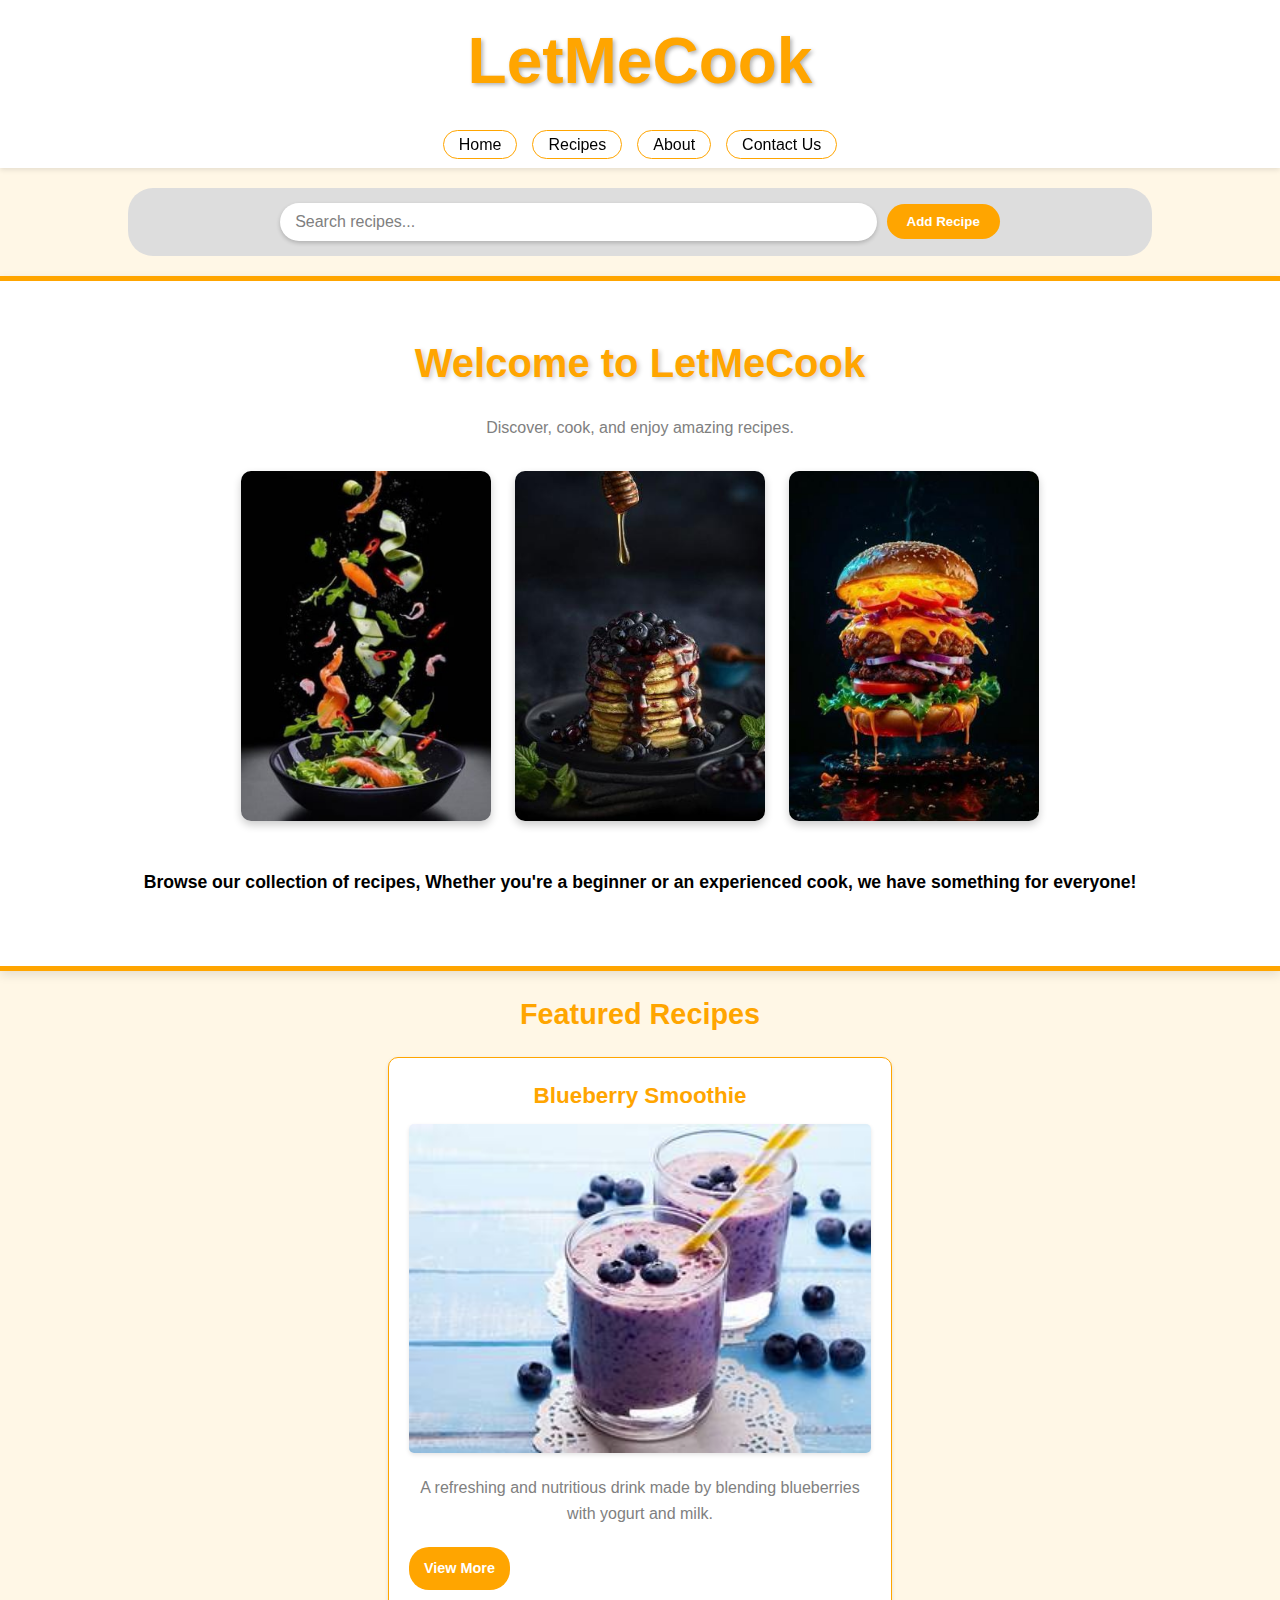
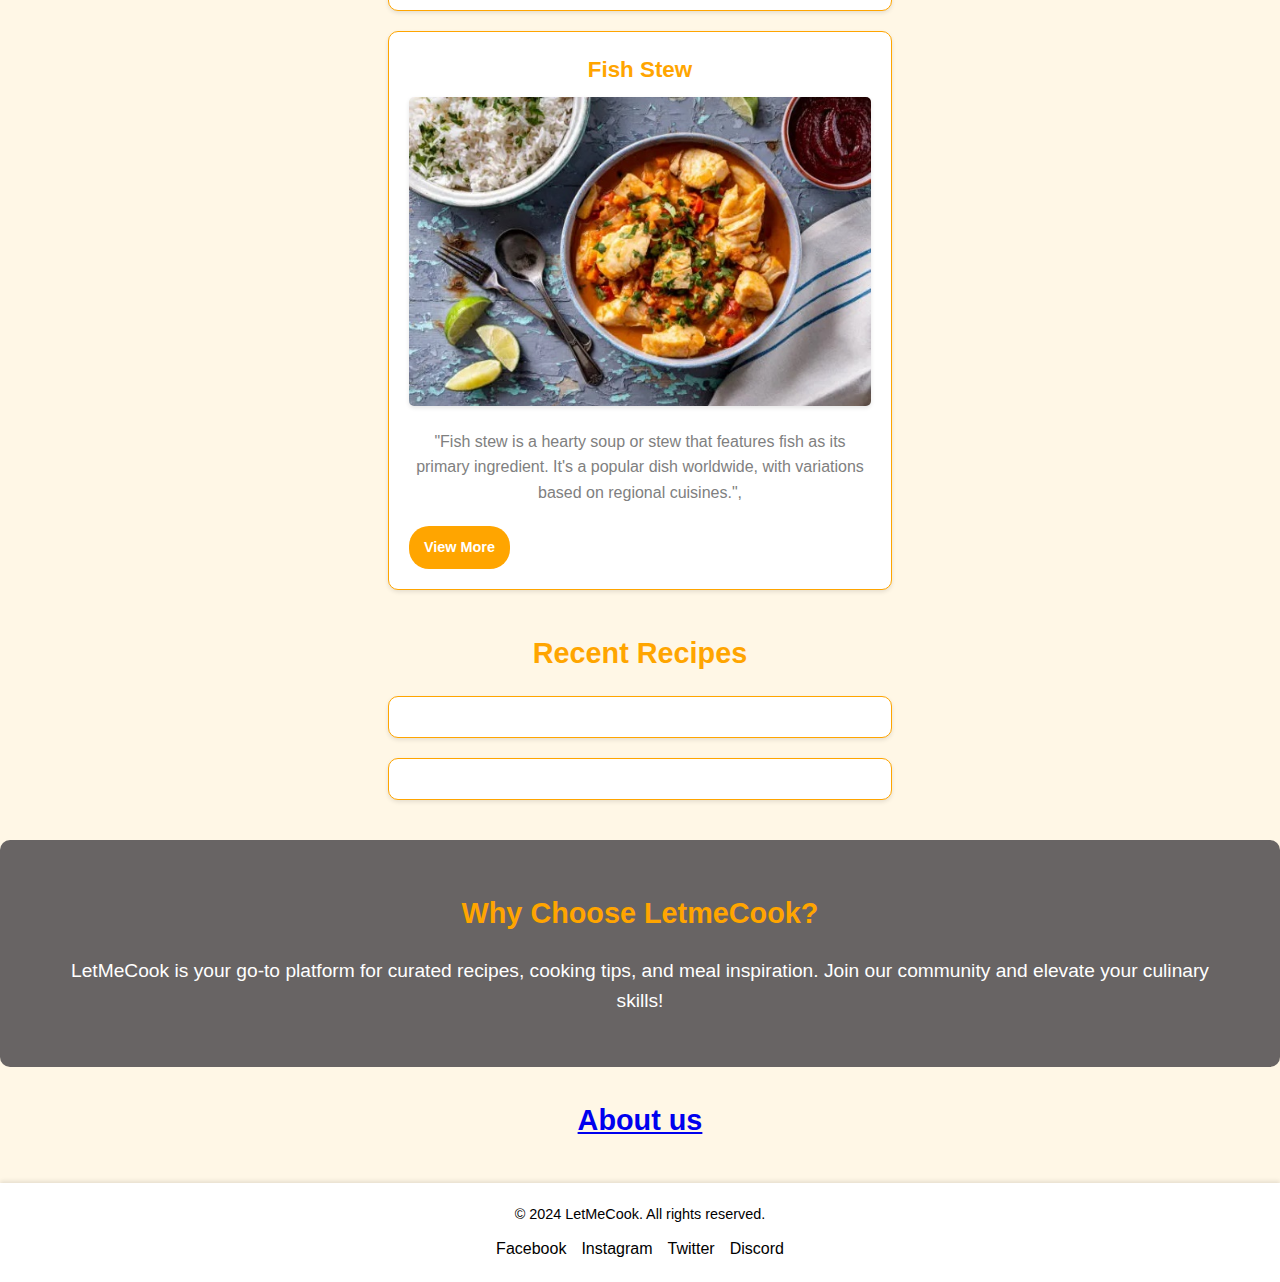
==== Recipe-Manager/index.html @ 72e7c3f1 "Initial Commit" ====
<!DOCTYPE html>
<html lang="en">

<head>
    <meta charset="UTF-8">
    <meta http-equiv="X-UA-Compatible" content="IE=edge">
    <meta name="viewport" content="width=device-width, initial-scale=1.0, maximum-scale=1.0, user-scalable=no">
    <title>LetMeCook - Collaborative Recipe Manager</title>
    <link rel="stylesheet" href="css/style.css">
</head>
<body>
    <header>
        <div class="logo">LetMeCook</div>

        <nav>
            <ul>
                <li><a href="#">Home</a></li>
                <li><a href="#">Recipes</a></li>
                <li><a href="#about-us">About</a></li>
                <li><a href="#">Contact Us</a></li>
            </ul>
        </nav>
    </header>

    <div class="search-bar">
        <input type="text" id="recipe-search" placeholder="Search recipes..." onkeyup="filterRecipes()">
        <button id="add-recipe">Add Recipe</button>
    </div>

    <div class="hero">
        <h1>Welcome to LetMeCook</h1>
        <p>Discover, cook, and enjoy amazing recipes.</p>
        <img src="images/image1.jpeg" alt="Delicious Food 1">
        <img src="images/image2.jpeg" alt="Delicious Food 2">
        <img src="images/image3.jpeg" alt="Delicious Food 3">
        <p>Browse our collection of recipes, Whether you're a beginner or an experienced cook, we have something for everyone!</p>
    </div>

    <main>
        <section id="featured-recipes">
            <h2>Featured Recipes</h2>
                <div class="recipe-card">
                    <h3>Blueberry Smoothie</h3>
                    <img src="images/blueberry_smoothie.jpg" alt="Blueberry Smoothie">
                    <p>A refreshing and nutritious drink made by blending blueberries with yogurt and milk.</p>
                    <a href="#" class="view-more-btn">View More</a>
                </div>    
                <div class="recipe-card">
                    <h3>Fish Stew</h3>
                    <img src="images/fish_stew.jpg" alt="Fish Stew">
                    <p>"Fish stew is a hearty soup or stew that features fish as its primary ingredient. It's a popular dish worldwide, with variations based on regional cuisines.",</p>
                    <a href="#" class="view-more-btn">View More</a>
                </div>             
        </section>
            
            
            
            <!-- Add more recipes -->
        </section>
        

        <section id="recent-recipes">
            <h2>Recent Recipes</h2>
            <div class="recipe-card"></div>
            <div class="recipe-card"></div>
            <!-- Add more recipe cards dynamically -->
        </section>
    </main>

    <section id="additional-info" style="padding: 50px; text-align: center; background-color: rgb(104, 100, 100); color: white;">
        <h2>Why Choose LetmeCook?</h2>
        <p>LetMeCook is your go-to platform for curated recipes, cooking tips, and meal inspiration. 
            Join our community and elevate your culinary skills!</p>
    </section>

    <section>
        <h2 id="about-us"><a href="recipeabout.html">About us</a></h2>

    </section>

    <footer>
        <p>&copy; 2024 LetMeCook. All rights reserved.</p>
        <div class="social-icons">
            <a href="https://facebook.com" target="_blank">Facebook</a>
            <a href="https://instagram.com" target="_blank">Instagram</a>
            <a href="https://twitter.com" target="_blank">Twitter</a>
            <a href="https://discord.com" target="_blank">Discord</a>
        </div>
    </footer>

    <script src="js/script.js"></script>
</body>

</html>
---- Recipe-Manager/css/style.css ----
/* General Reset */
* {
    margin: 0;
    padding: 0;
    box-sizing: border-box;
}

/* Body and Global Styles */
body {
    font-family: Arial, sans-serif;
    background-color: #fff7e6;
    color: grey;
    line-height: 1.6;
}

h2 {
    color: orange;
    margin-bottom: 20px;
    text-align: center;
    font-size: 1.8rem;
}

/* Header */
header {
    background-color: white;
    padding: 10px 0;
    text-align: center;
    position: sticky;
    top: 0;
    z-index: 1000;
    box-shadow: 0 2px 5px rgba(0, 0, 0, 0.1);
}

.logo {
    font-size: 4rem;
    font-weight: bold;
    color: orange;
    text-shadow: 2px 2px 4px rgba(0, 0, 0, 0.3);
    animation: slideIn 1s ease-in-out;
}

/* Navigation */
nav ul {
    list-style-type: none;
    display: flex;
    justify-content: center;
    gap: 15px;
    margin-top: 20px;
}

nav ul li a {
    text-decoration: none;
    color: black;
    font-size: 1rem;
    padding: 5px 15px;
    border: 1px solid orange;
    border-radius: 15px;
    transition: background-color 0.3s, color 0.3s;
}

nav ul li a:hover {
    background-color: orange;
    color: white;
}

/* Search Bar */
.search-bar {
    display: flex;
    justify-content: center;
    align-items: center;
    gap: 10px;
    margin: 20px auto;
    padding: 15px;
    background-color: #ddd;
    border-radius: 25px;
    width: 80%;
}

.search-bar input[type="text"] {
    width: 60%;
    padding: 10px 15px;
    border: none;
    border-radius: 20px;
    font-size: 1rem;
    background-color: white;
    color: black;
    box-shadow: 0 2px 4px rgba(0, 0, 0, 0.2);
}

.search-bar input[type="text"]::placeholder {
    color: grey;
}

.search-bar button {
    background-color: orange;
    color: white;
    border: none;
    padding: 10px 20px;
    border-radius: 20px;
    cursor: pointer;
    font-weight: bold;
    transition: background-color 0.3s ease;
}

.search-bar button:hover {
    background-color: white;
    color: orange;
}

.hero {
    text-align: center;
    padding: 50px 20px;
    background-color: white;
    color: grey;
    border-top: 5px solid orange;
    border-bottom: 5px solid orange;
    box-shadow: 0 4px 10px rgba(0, 0, 0, 0.1);
}

.hero h1 {
    font-size: 2.5rem;
    color: orange;
    margin-bottom: 20px;
    text-shadow: 2px 2px 5px rgba(0, 0, 0, 0.2);
}

.hero p {
    font-size: 1rem;
    margin-bottom: 20px;
    color: grey;
}

.hero img {
    width: 250px;
    height: 350px;
    object-fit: cover;
    border-radius: 10px;
    margin: 10px;
    box-shadow: 0 4px 8px rgba(0, 0, 0, 0.2);
    transition: transform 0.3s ease, box-shadow 0.3s ease;
}

.hero img:hover {
    transform: scale(1.05);
    box-shadow: 0 8px 15px rgba(0, 0, 0, 0.3);
}



.hero p:last-of-type {
    font-size: 1.1rem;
    color: black;
    font-weight: bold;
    margin-top: 30px;
}



/* Main Content */
main {
    max-width: 600px;
    margin: 20px auto;
    padding: 0 20px;
}

section {
    margin-bottom: 40px;
}

.recipe-card {
    background-color: white;
    border: 1px solid orange;
    border-radius: 10px;
    padding: 20px; /* Increased padding for better spacing */
    margin-bottom: 20px;
    box-shadow: 0 2px 4px rgba(0, 0, 0, 0.1);
    transition: transform 0.3s ease, box-shadow 0.3s ease;
    animation: fadeIn 1s ease;
    max-width: 90%; /* Ensures responsiveness on smaller screens */
    margin: 0 auto 20px; /* Centers the card */
}

.recipe-card h3 {
    font-size: 1.4rem;
    margin-bottom: 10px;
    color: orange;
    text-align: center;
}

.recipe-card p {
    font-size: 1rem;
    color: grey;
    text-align: center;
    margin-bottom: 10px;
}

.recipe-card ul, .recipe-card ol {
    margin: 10px 0 0 20px;
    color: grey;
    font-size: 0.9rem;
    list-style: square; /* Styled to match the recipe theme */
}

.recipe-card ul li, .recipe-card ol li {
    margin-bottom: 5px;
}

.recipe-card img {
    width: 100%; /* Makes the image scale within the card */
    height: auto;
    border-radius: 5px;
    margin-bottom: 15px;
    object-fit: cover; /* Ensures images look good regardless of dimensions */
    box-shadow: 0 2px 4px rgba(0, 0, 0, 0.1);
}

.recipe-card .view-more-btn {
    display: inline-block;
    background-color: orange;
    color: white;
    text-decoration: none;
    padding: 10px 15px;
    border-radius: 20px;
    margin-top: 10px;
    font-size: 0.9rem;
    font-weight: bold;
    transition: background-color 0.3s, color 0.3s, transform 0.2s;
    text-align: center;
    cursor: pointer;
}

.recipe-card .view-more-btn:hover {
    background-color: white;
    color: orange;
    border: 1px solid orange;
    transform: scale(1.05);
}

/* Adjustments for small screens */
@media (max-width: 768px) {
    .recipe-card {
        padding: 15px;
    }

    .recipe-card h3 {
        font-size: 1.2rem;
    }

    .recipe-card p {
        font-size: 0.9rem;
    }
}


/* Additional Info Section */
#additional-info {
    background-color: orange;
    color: white;
    padding: 50px;
    text-align: center;
    border-radius: 10px;
    margin: 30px auto;
    animation: slideUp 1.5s ease;
}

#additional-info p {
    font-size: 1.2rem;
}

/* Footer */
footer {
    background-color: white;
    text-align: center;
    padding: 20px;
    margin-top: 20px;
    color: black;
    font-size: 0.9rem;
    box-shadow: 0 -2px 4px rgba(0, 0, 0, 0.1);
}

footer .social-icons {
    margin-top: 10px;
    display: flex;
    justify-content: center;
    gap: 15px;
}

footer .social-icons a {
    color: black;
    font-size: 1rem;
    text-decoration: none;
    transition: color 0.3s;
}

footer .social-icons a:hover {
    color: orange;
}

/* Animations */
@keyframes fadeIn {
    from {
        opacity: 0;
        transform: translateY(20px);
    }
    to {
        opacity: 1;
        transform: translateY(0);
    }
}

@keyframes slideIn {
    from {
        transform: translateX(-100%);
    }
    to {
        transform: translateX(0);
    }
}

@keyframes slideUp {
    from {
        transform: translateY(100%);
    }
    to {
        transform: translateY(0);
    }
}
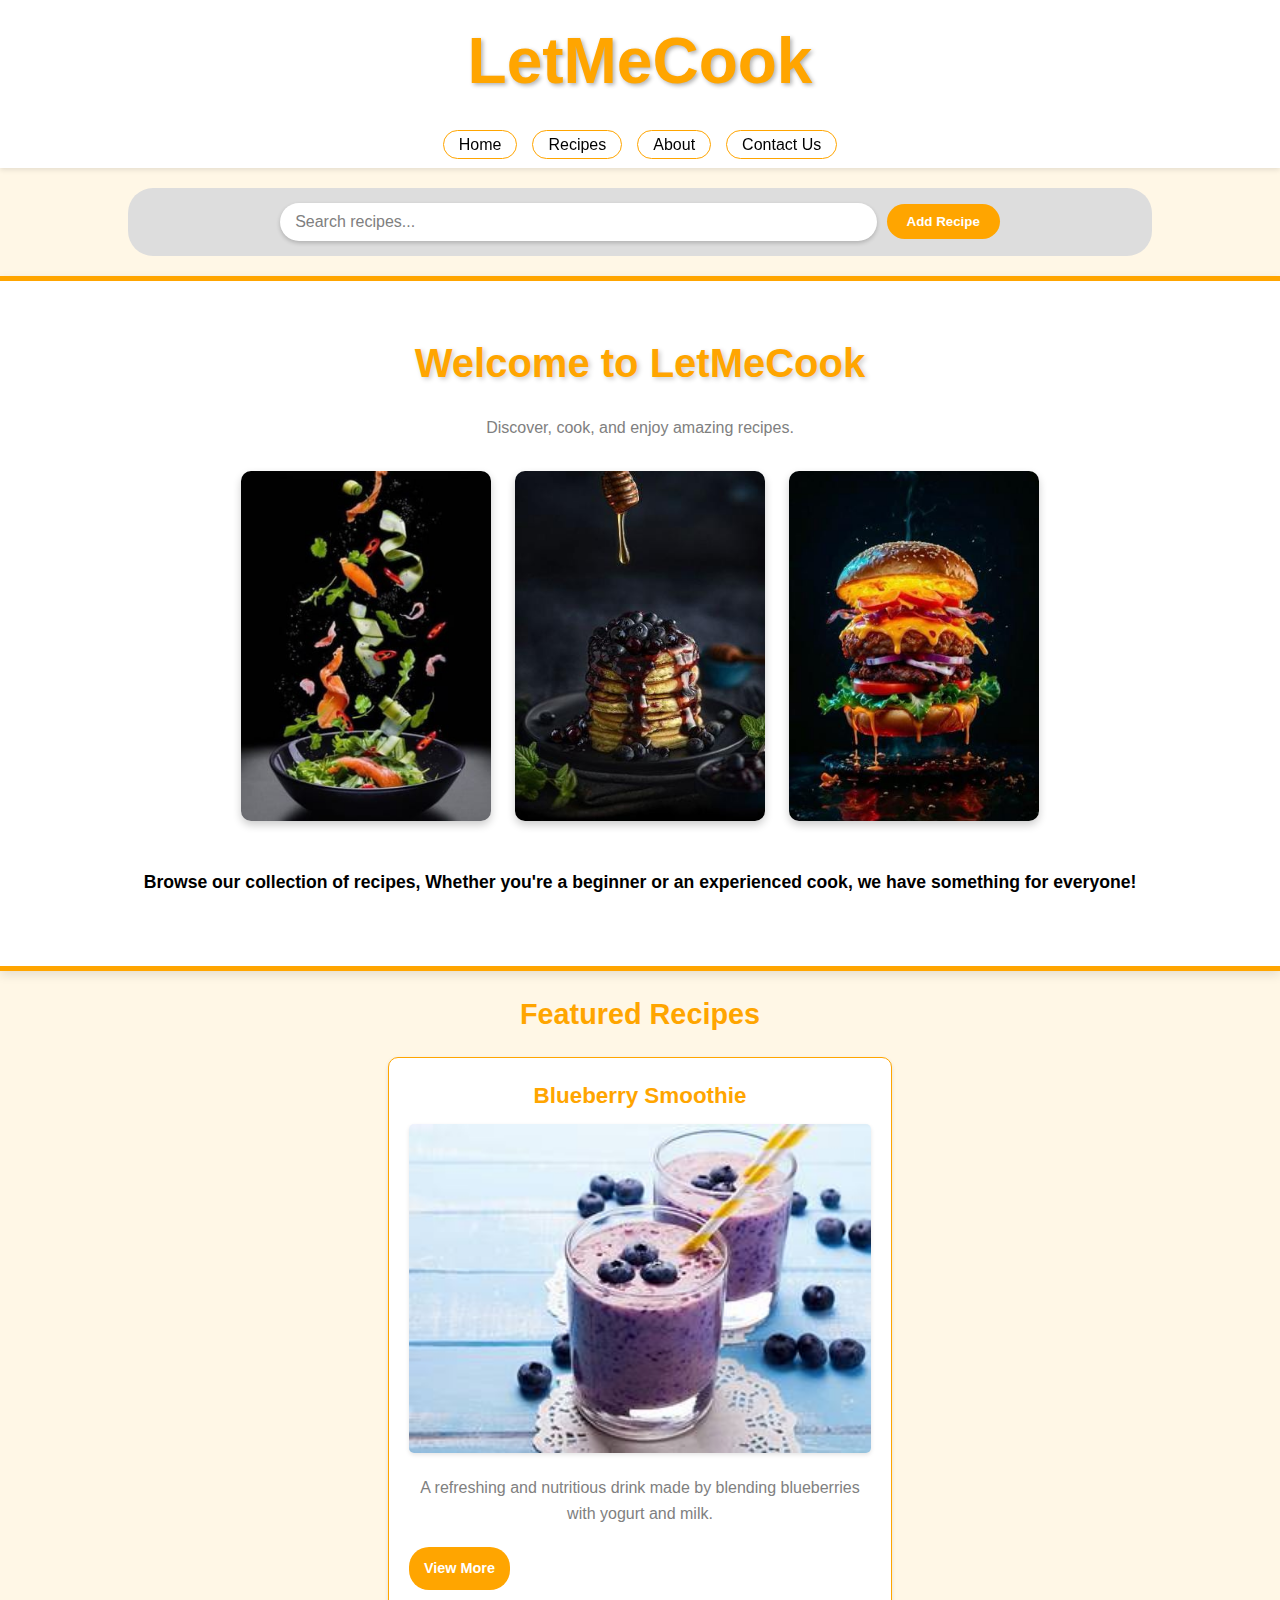
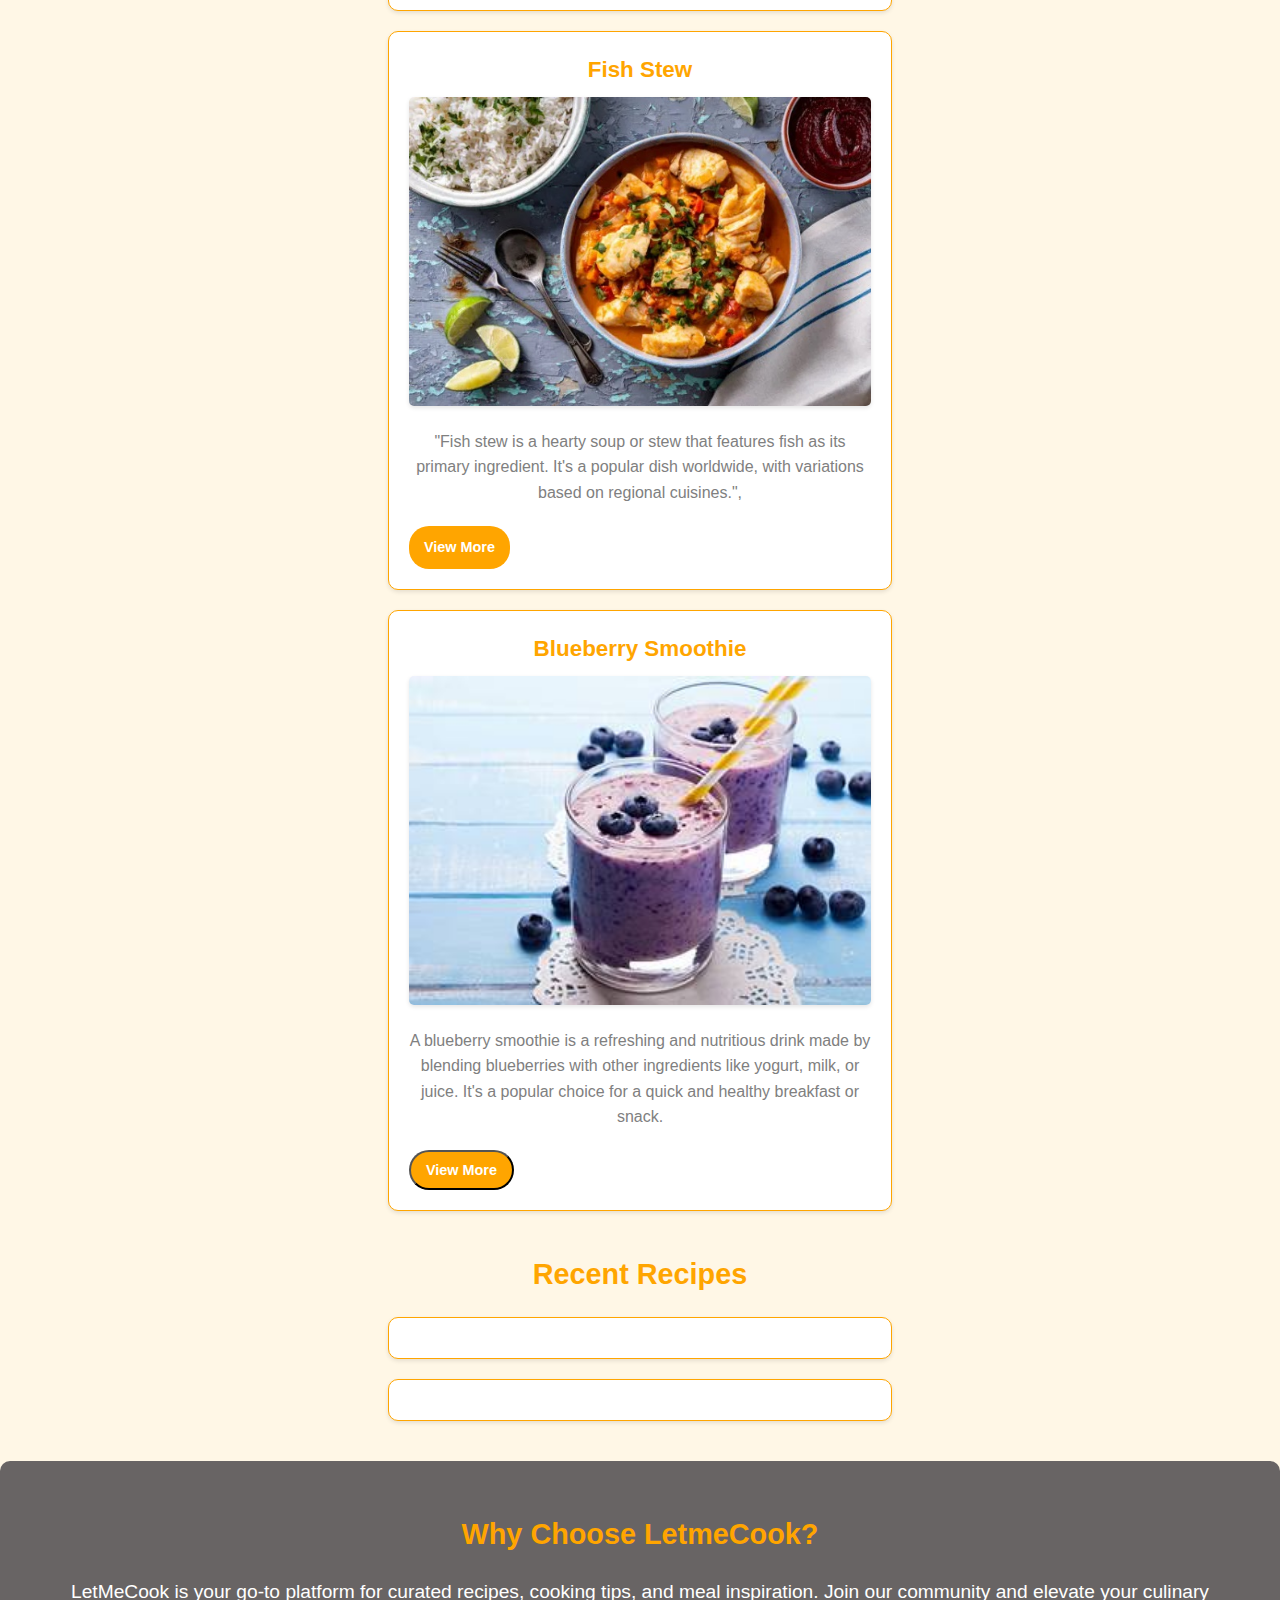
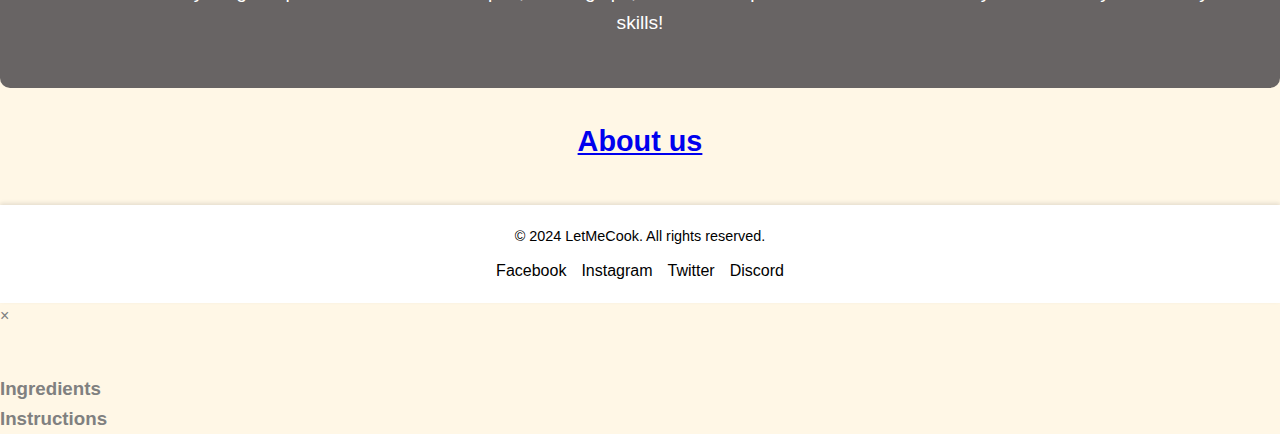
==== commit 9118ce13: "Js commit for buttin logic" ====
--- a/Recipe-Manager/index.html
+++ b/Recipe-Manager/index.html
@@ -52,12 +52,6 @@
                     <a href="#" class="view-more-btn">View More</a>
                 </div>             
         </section>
-            
-            
-            
-            <!-- Add more recipes -->
-        </section>
-        
 
         <section id="recent-recipes">
             <h2>Recent Recipes</h2>
@@ -88,6 +82,19 @@
         </div>
     </footer>
 
+    <!-- Modal Container -->
+    <div id="recipeModal" class="modal">
+        <div class="modal-content">
+            <span class="close-button">&times;</span>
+            <h2 id="modalTitle"></h2>
+            <img id="modalImage" src="" alt="">
+            <p id="modalDescription"></p>
+            <h3>Ingredients</h3>
+            <ul id="modalIngredients"></ul>
+            <h3>Instructions</h3>
+            <ol id="modalInstructions"></ol>
+        </div>
+    </div>
     <script src="js/script.js"></script>
 </body>
 
--- a/Recipe-Manager/css/style.css
+++ b/Recipe-Manager/css/style.css
@@ -267,6 +267,7 @@
     font-size: 1.2rem;
 }
 
+
 /* Footer */
 footer {
     background-color: white;
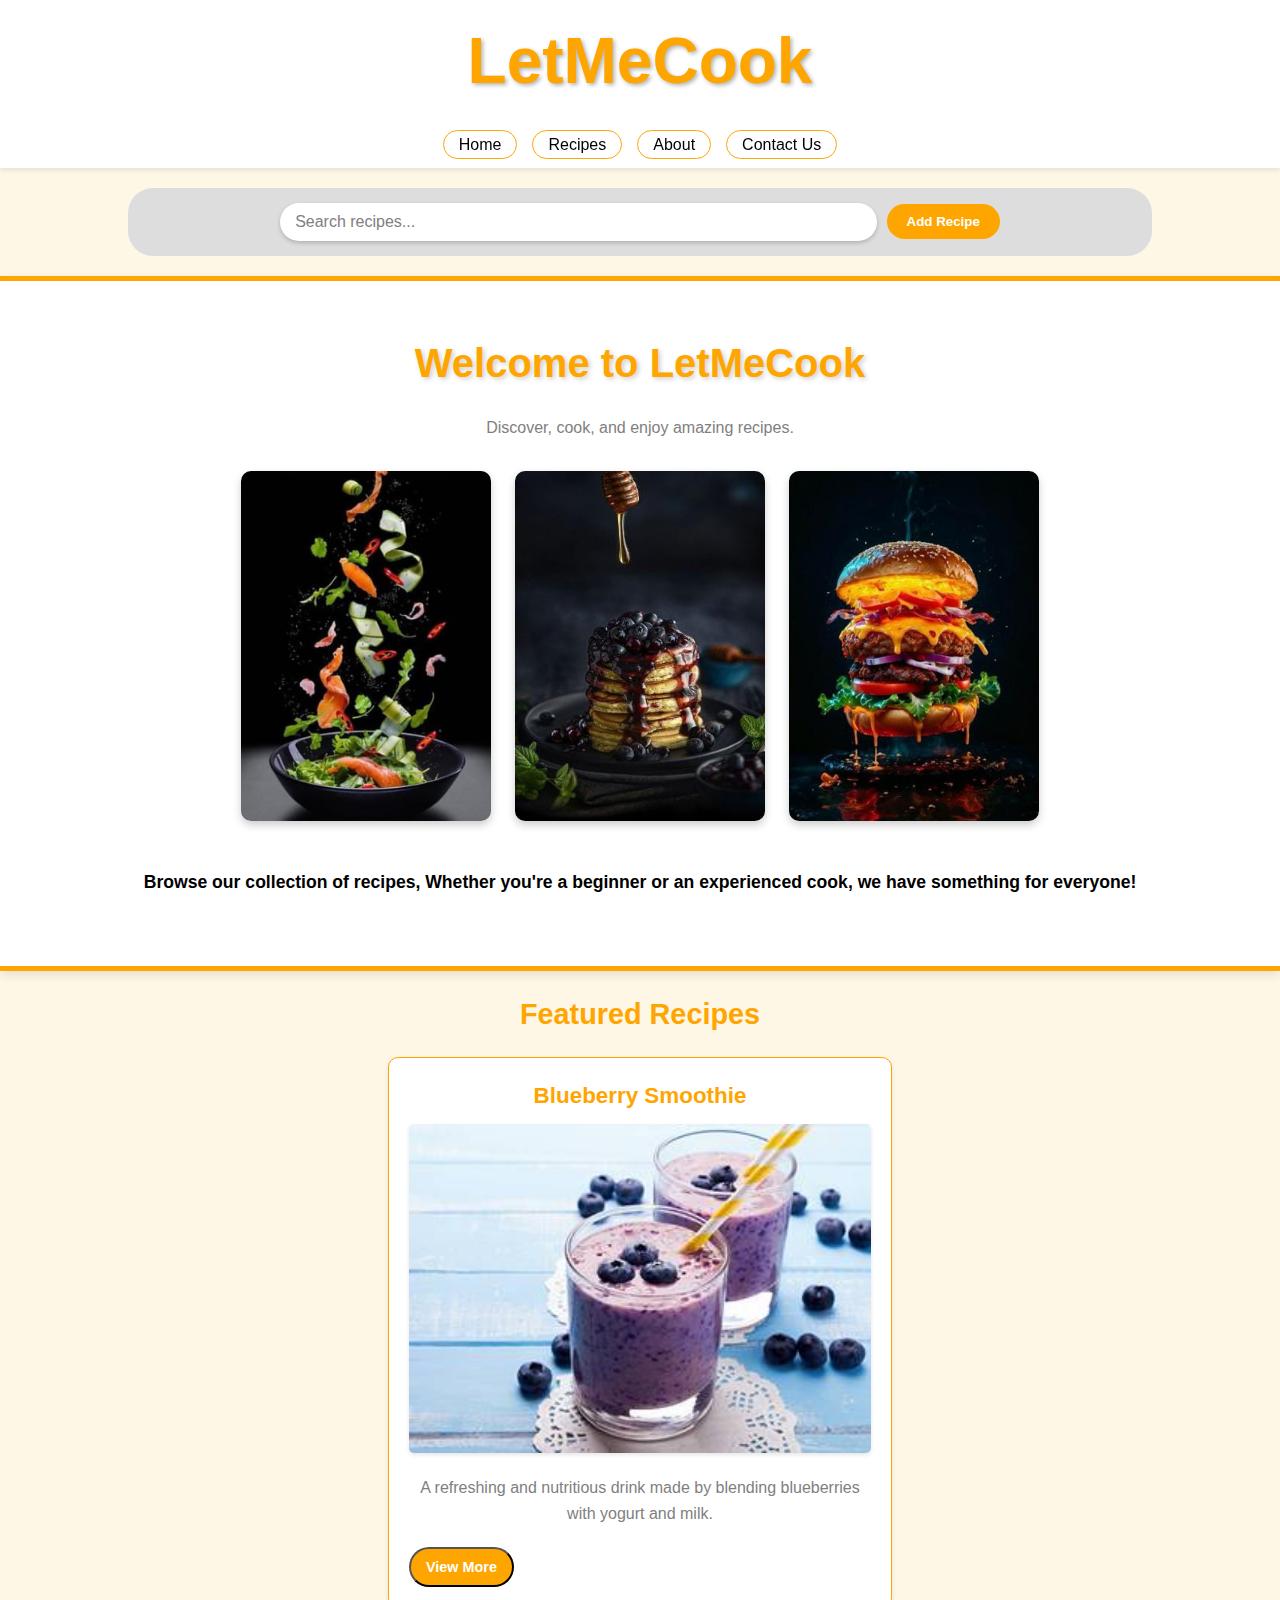
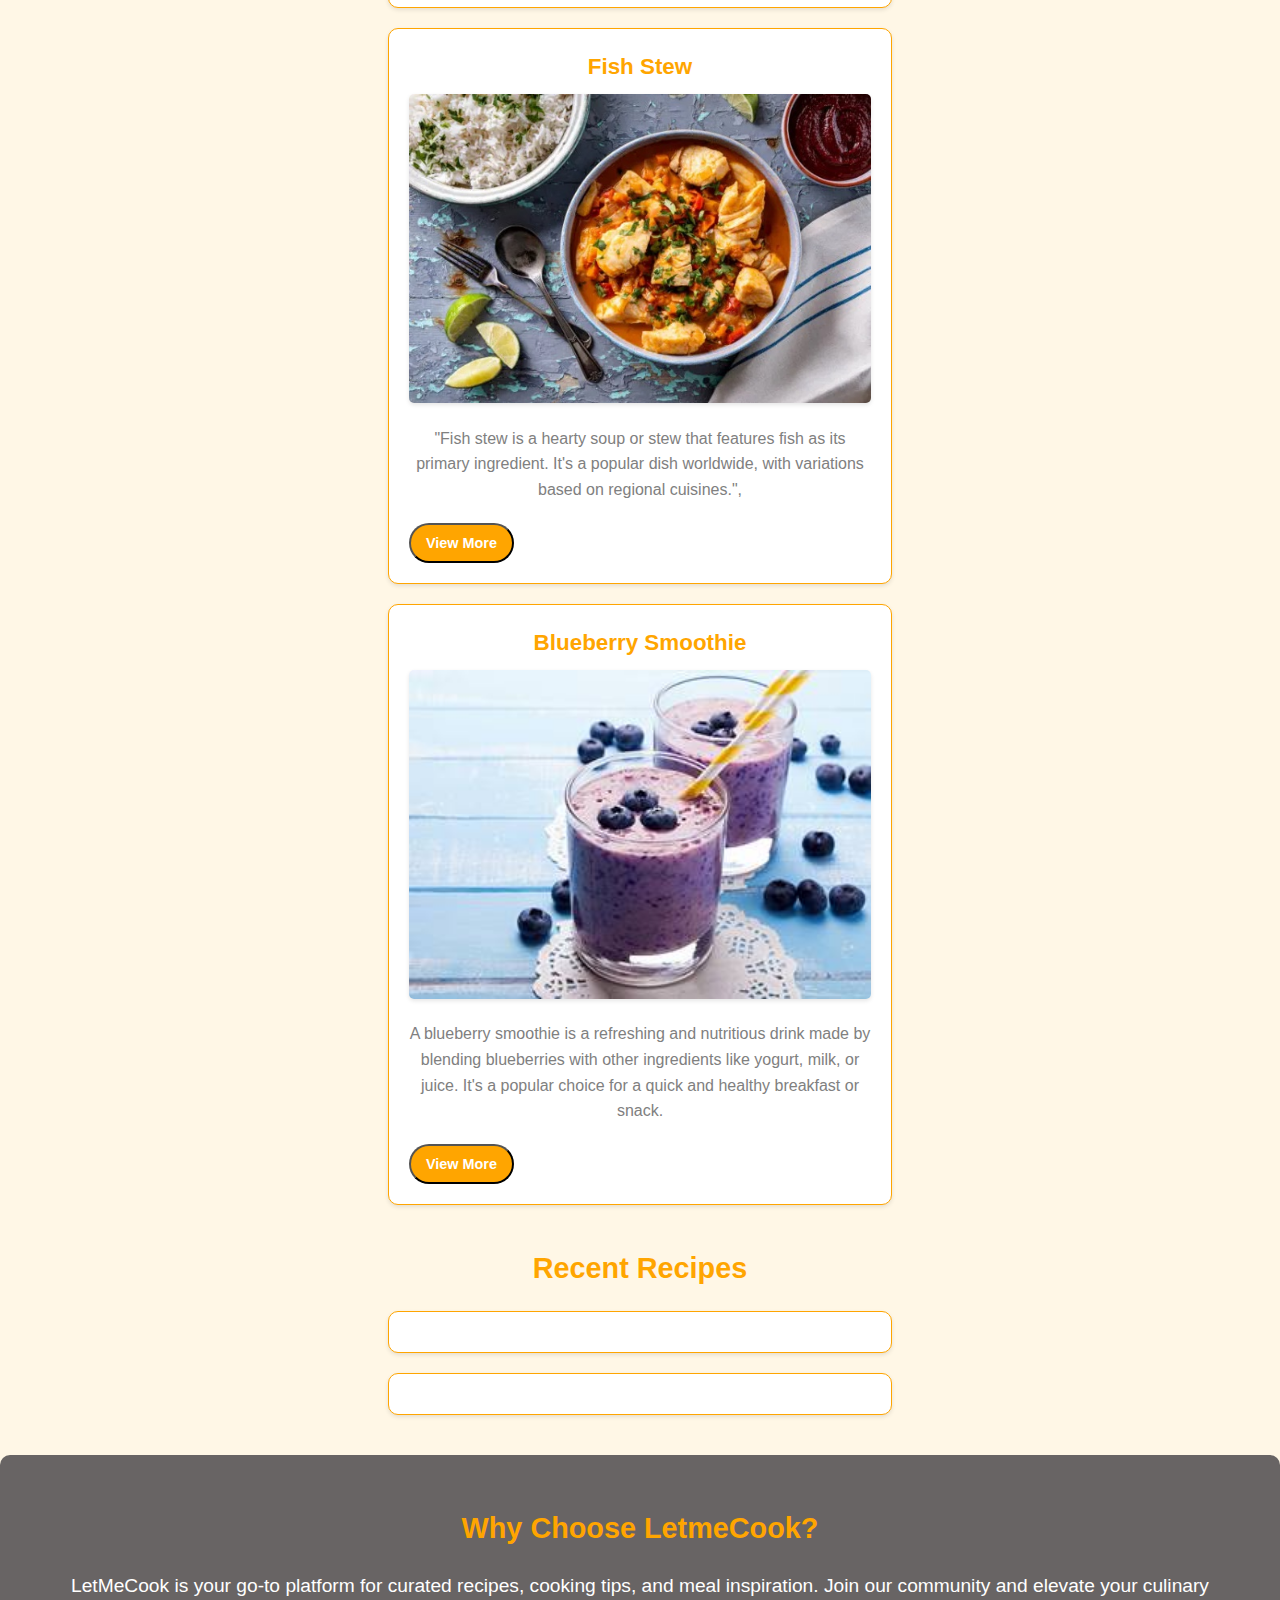
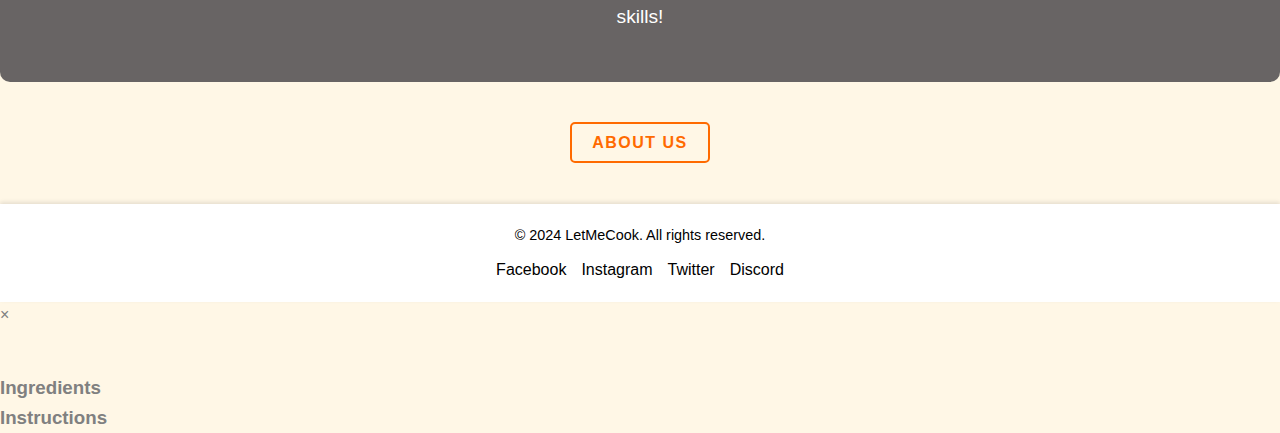
==== commit 25c382b0: "Anchor nav commit" ====
--- a/Recipe-Manager/index.html
+++ b/Recipe-Manager/index.html
@@ -17,7 +17,7 @@
                 <li><a href="#">Home</a></li>
                 <li><a href="#">Recipes</a></li>
                 <li><a href="#about-us">About</a></li>
-                <li><a href="#">Contact Us</a></li>
+                <li><a href="#contact-us">Contact Us</a></li>
             </ul>
         </nav>
     </header>
@@ -43,13 +43,13 @@
                     <h3>Blueberry Smoothie</h3>
                     <img src="images/blueberry_smoothie.jpg" alt="Blueberry Smoothie">
                     <p>A refreshing and nutritious drink made by blending blueberries with yogurt and milk.</p>
-                    <a href="#" class="view-more-btn">View More</a>
+                    <button class="view-more-btn">View More</button>
                 </div>    
                 <div class="recipe-card">
                     <h3>Fish Stew</h3>
                     <img src="images/fish_stew.jpg" alt="Fish Stew">
                     <p>"Fish stew is a hearty soup or stew that features fish as its primary ingredient. It's a popular dish worldwide, with variations based on regional cuisines.",</p>
-                    <a href="#" class="view-more-btn">View More</a>
+                    <button class="view-more-btn">View More</button>
                 </div>             
         </section>
 
@@ -74,7 +74,7 @@
 
     <footer>
         <p>&copy; 2024 LetMeCook. All rights reserved.</p>
-        <div class="social-icons">
+        <div id="contact-us"class="social-icons">
             <a href="https://facebook.com" target="_blank">Facebook</a>
             <a href="https://instagram.com" target="_blank">Instagram</a>
             <a href="https://twitter.com" target="_blank">Twitter</a>
--- a/Recipe-Manager/css/style.css
+++ b/Recipe-Manager/css/style.css
@@ -267,6 +267,35 @@
     font-size: 1.2rem;
 }
 
+/* About Us Section Styling */
+#about-us {
+    text-align: center;
+    margin: 20px 0;
+    font-size: 2rem;
+    font-weight: bold;
+    color: #FF6A00; /* Bright orange for a vibrant look */
+    text-transform: uppercase;
+    letter-spacing: 1.5px;
+}
+
+#about-us a {
+    text-decoration: none; /* Remove underline */
+    color: #FF6A00; /* Match the heading color */
+    border: 2px solid #FF6A00;
+    padding: 10px 20px;
+    border-radius: 5px;
+    font-size: 1rem;
+    transition: all 0.3s ease-in-out;
+}
+
+#about-us a:hover {
+    background-color: #FF6A00; /* Orange background */
+    color: #fff; /* White text */
+    box-shadow: 0 4px 8px rgba(0, 0, 0, 0.2);
+    transform: scale(1.05);
+}
+
+
 
 /* Footer */
 footer {
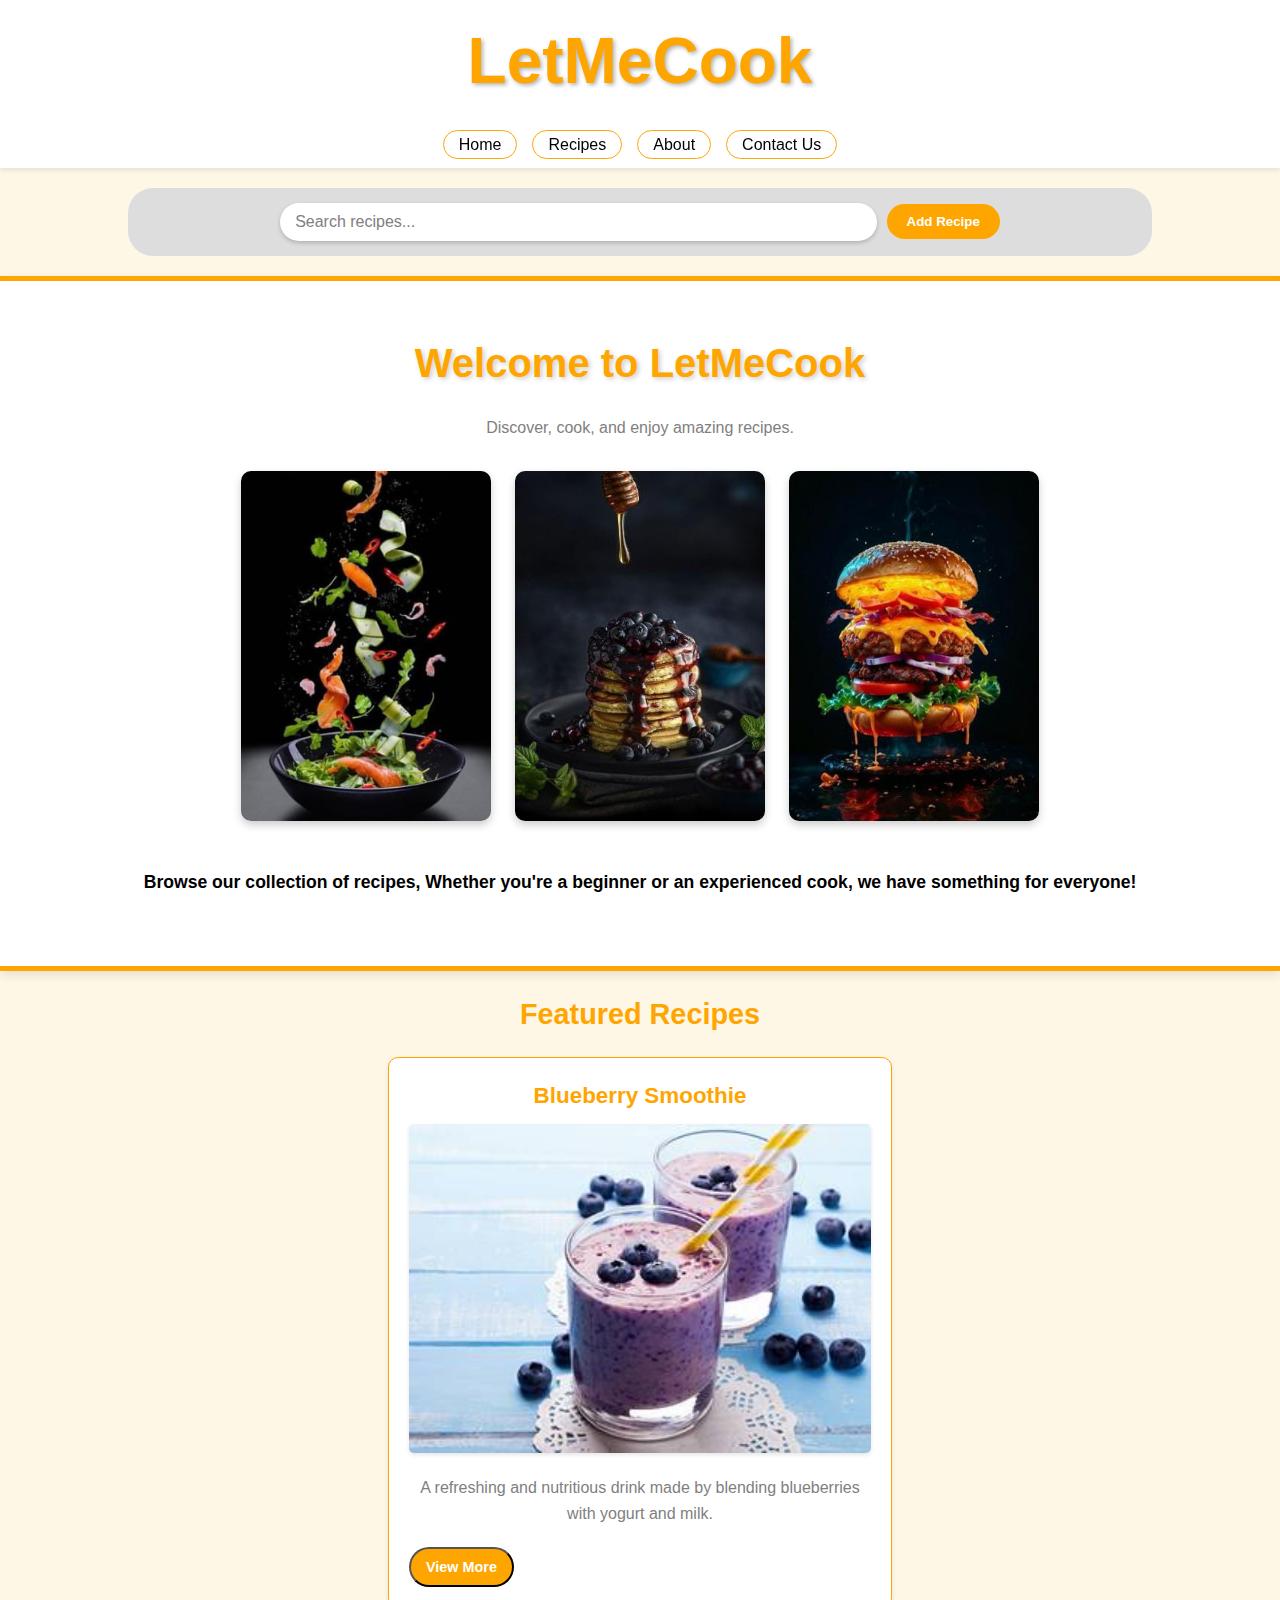
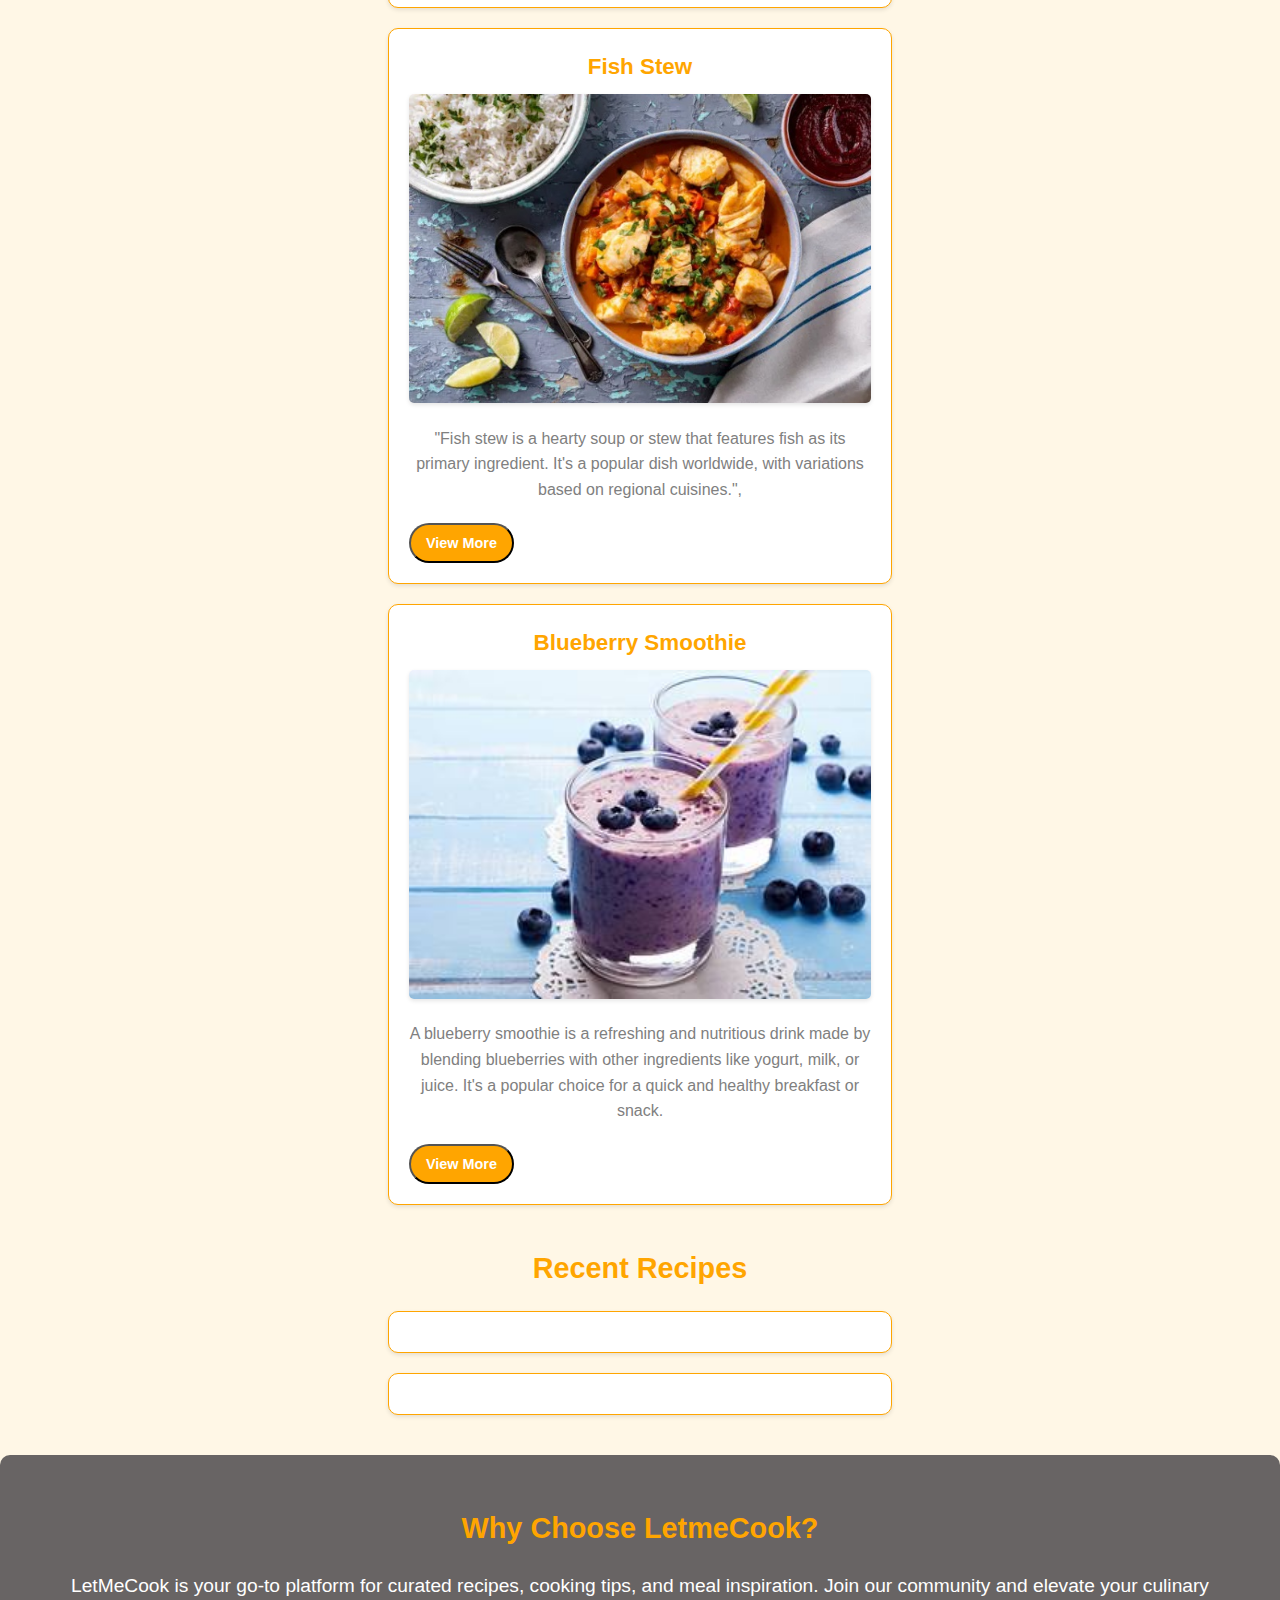
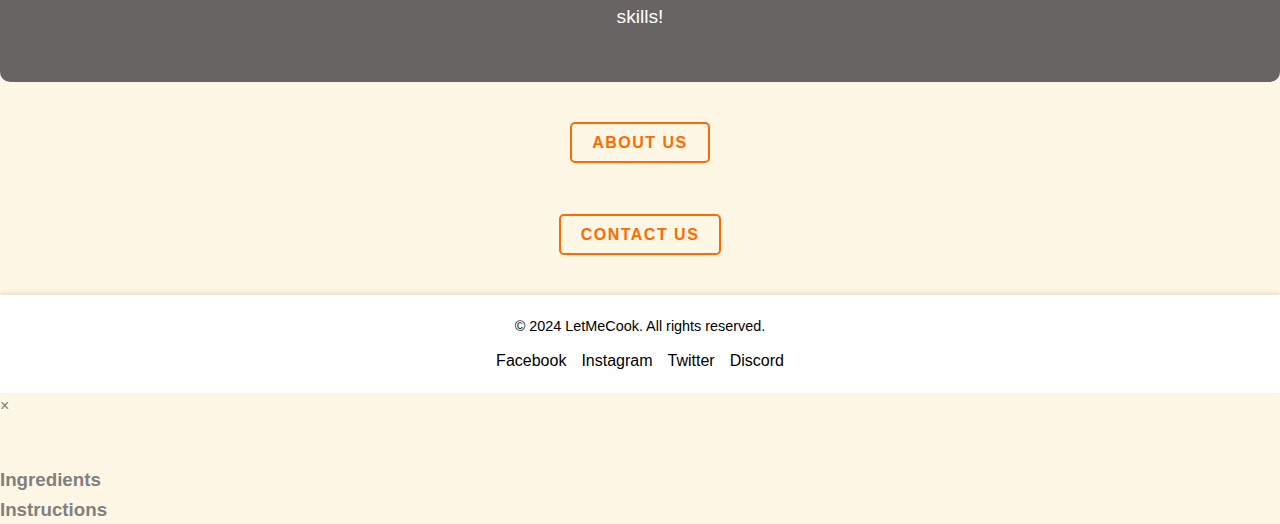
==== commit 11772ba3: "contact us page addition" ====
--- a/Recipe-Manager/index.html
+++ b/Recipe-Manager/index.html
@@ -15,9 +15,9 @@
         <nav>
             <ul>
                 <li><a href="#">Home</a></li>
-                <li><a href="#">Recipes</a></li>
+                <li><a href="#featured-recipes">Recipes</a></li>
                 <li><a href="#about-us">About</a></li>
-                <li><a href="#contact-us">Contact Us</a></li>
+                <li><a href="#">Contact Us</a></li>
             </ul>
         </nav>
     </header>
@@ -69,12 +69,13 @@
 
     <section>
         <h2 id="about-us"><a href="recipeabout.html">About us</a></h2>
-
     </section>
-
+    <section>
+        <h2 id="contact-us"><a href="contacts.html">Contact us</a></h2>
+    </section>
     <footer>
         <p>&copy; 2024 LetMeCook. All rights reserved.</p>
-        <div id="contact-us"class="social-icons">
+        <div class="social-icons">
             <a href="https://facebook.com" target="_blank">Facebook</a>
             <a href="https://instagram.com" target="_blank">Instagram</a>
             <a href="https://twitter.com" target="_blank">Twitter</a>
--- a/Recipe-Manager/css/style.css
+++ b/Recipe-Manager/css/style.css
@@ -273,7 +273,7 @@
     margin: 20px 0;
     font-size: 2rem;
     font-weight: bold;
-    color: #FF6A00; /* Bright orange for a vibrant look */
+    color: #FF6A00; 
     text-transform: uppercase;
     letter-spacing: 1.5px;
 }
@@ -295,7 +295,32 @@
     transform: scale(1.05);
 }
 
-
+#contact-us {
+    text-align: center;
+    margin: 20px 0;
+    font-size: 2rem;
+    font-weight: bold;
+    color: #FF6A00; 
+    text-transform: uppercase;
+    letter-spacing: 1.5px;
+}
+
+#contact-us a {
+    text-decoration: none; /* Remove underline */
+    color: #FF6A00; /* Match the heading color */
+    border: 2px solid #FF6A00;
+    padding: 10px 20px;
+    border-radius: 5px;
+    font-size: 1rem;
+    transition: all 0.3s ease-in-out;
+}
+
+#contact-us a:hover {
+    background-color: #FF6A00; /* Orange background */
+    color: #fff; /* White text */
+    box-shadow: 0 4px 8px rgba(0, 0, 0, 0.2);
+    transform: scale(1.05);
+}
 
 /* Footer */
 footer {
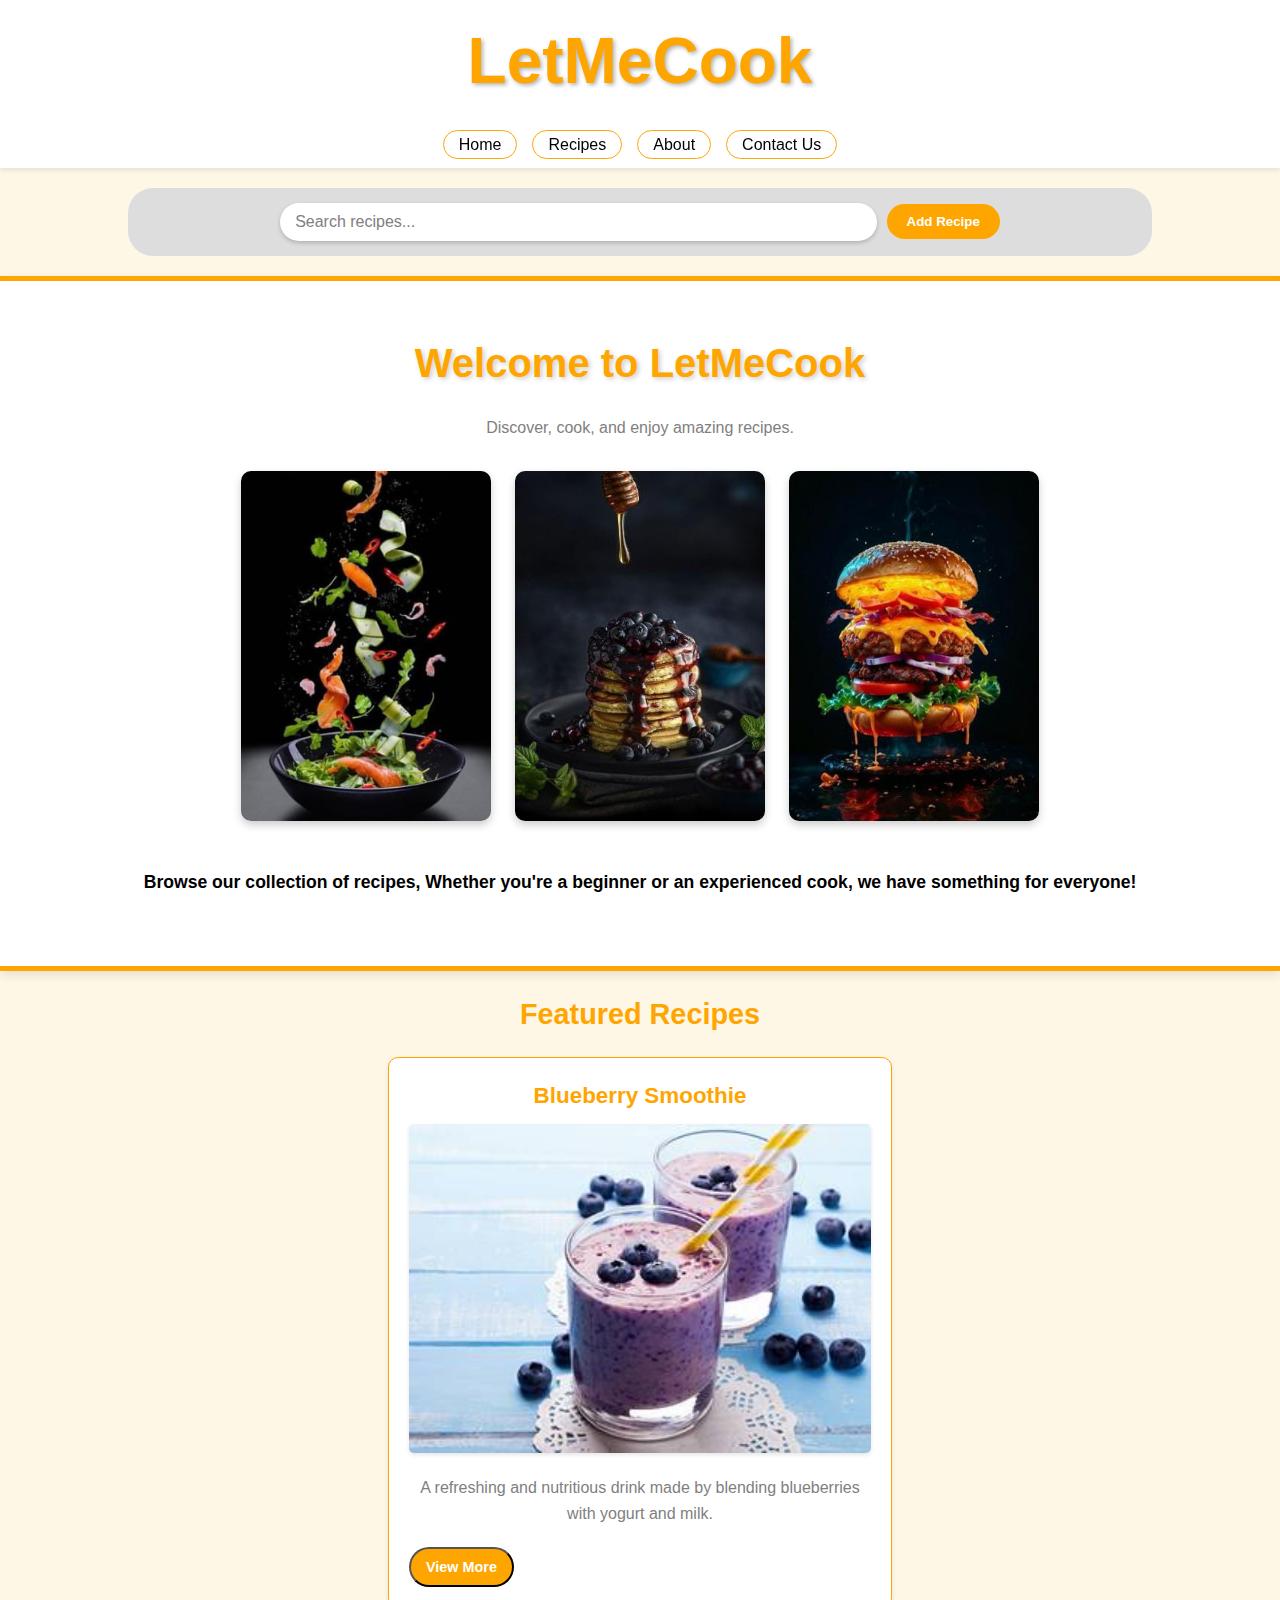
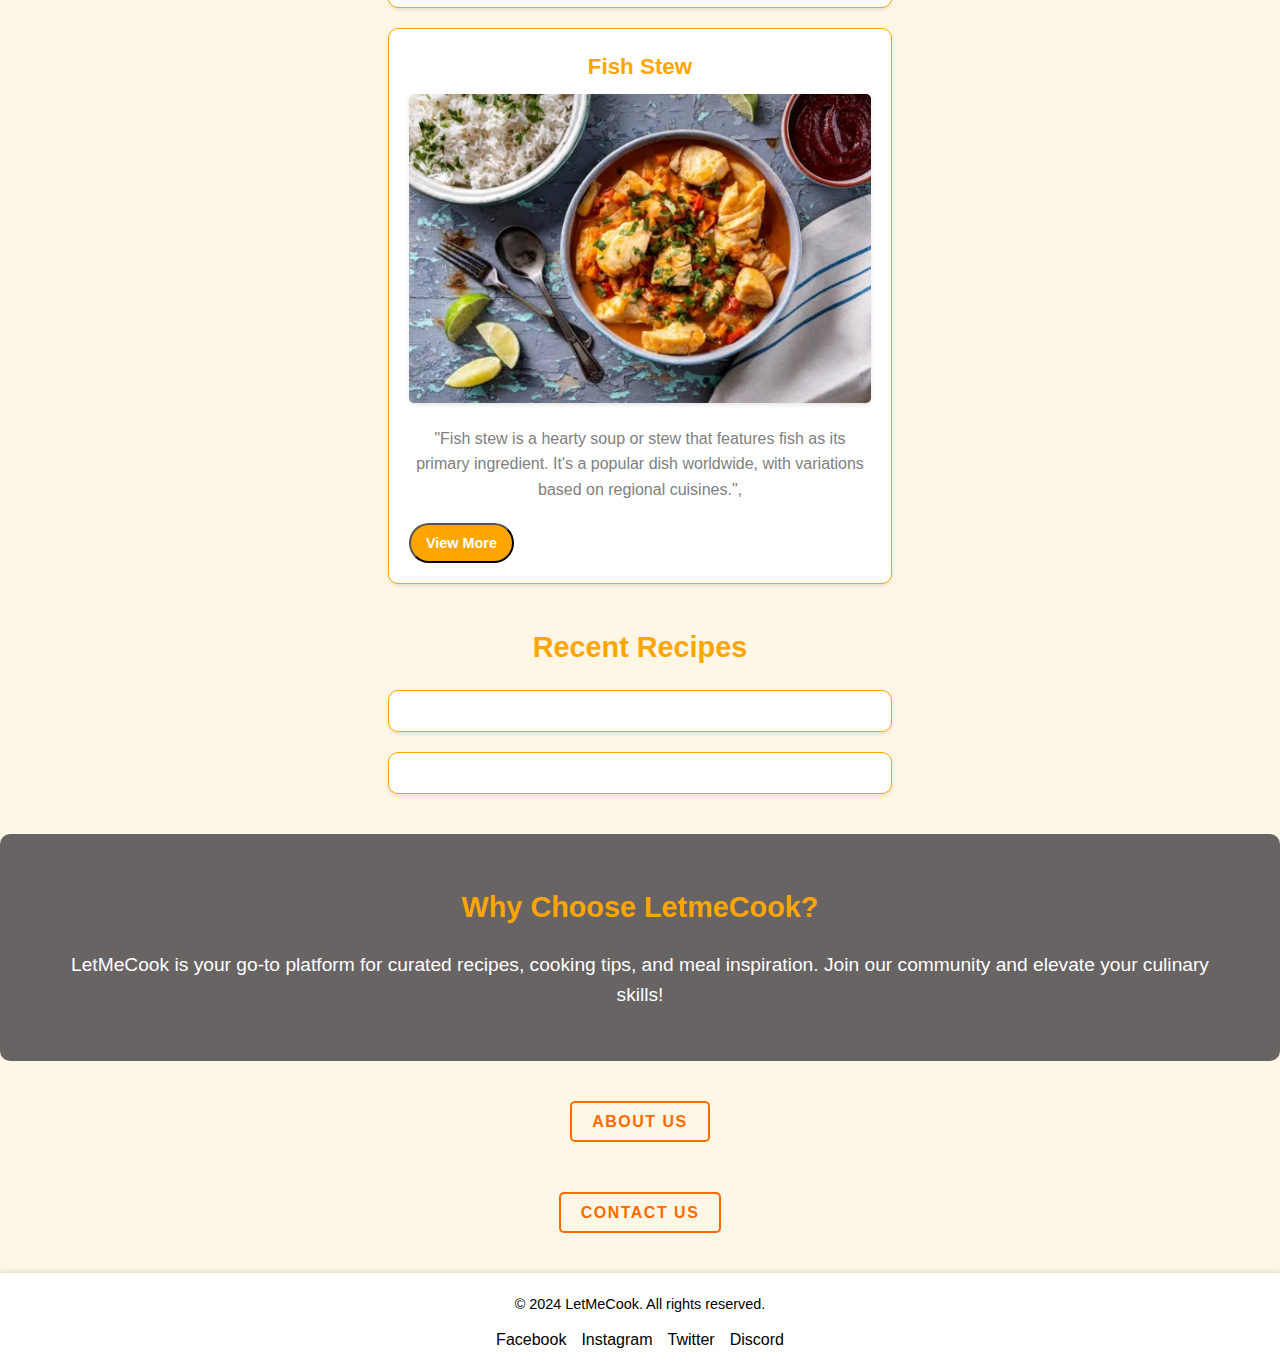
==== commit 17fc6dd6: "modal js and css changes" ====
--- a/Recipe-Manager/index.html
+++ b/Recipe-Manager/index.html
@@ -17,7 +17,7 @@
                 <li><a href="#">Home</a></li>
                 <li><a href="#featured-recipes">Recipes</a></li>
                 <li><a href="#about-us">About</a></li>
-                <li><a href="#">Contact Us</a></li>
+                <li><a href="#contact-us">Contact Us</a></li>
             </ul>
         </nav>
     </header>
@@ -43,7 +43,7 @@
                     <h3>Blueberry Smoothie</h3>
                     <img src="images/blueberry_smoothie.jpg" alt="Blueberry Smoothie">
                     <p>A refreshing and nutritious drink made by blending blueberries with yogurt and milk.</p>
-                    <button class="view-more-btn">View More</button>
+                    <button class="view-more-btn" data-id="0">View More</button>
                 </div>    
                 <div class="recipe-card">
                     <h3>Fish Stew</h3>
@@ -84,18 +84,20 @@
     </footer>
 
     <!-- Modal Container -->
-    <div id="recipeModal" class="modal">
-        <div class="modal-content">
-            <span class="close-button">&times;</span>
-            <h2 id="modalTitle"></h2>
-            <img id="modalImage" src="" alt="">
-            <p id="modalDescription"></p>
-            <h3>Ingredients</h3>
-            <ul id="modalIngredients"></ul>
-            <h3>Instructions</h3>
-            <ol id="modalInstructions"></ol>
-        </div>
+    <!-- Recipe Modal -->
+<div id="recipeModal" class="modal">
+    <div class="modal-content">
+        <span class="close-button">&times;</span>
+        <h2 id="modalTitle">Recipe Name</h2>
+        <img id="modalImage" src="" alt="Recipe Image">
+        <p id="modalDescription">Description</p>
+        <h3>Ingredients:</h3>
+        <ul id="modalIngredients"></ul>
+        <h3>Instructions:</h3>
+        <ol id="modalInstructions"></ol>
     </div>
+</div>
+
     <script src="js/script.js"></script>
 </body>
 
--- a/Recipe-Manager/css/style.css
+++ b/Recipe-Manager/css/style.css
@@ -236,6 +236,121 @@
     transform: scale(1.05);
 }
 
+/* Modal Background */
+.modal {
+    display: none; /* Hidden by default */
+    position: fixed; /* Stay in place */
+    top: 0;
+    left: 0;
+    width: 100%;
+    height: 100%;
+    background-color: rgba(0, 0, 0, 0.6); /* Semi-transparent background */
+    z-index: 1000; /* Ensure it appears above other content */
+    overflow: auto; /* Add scroll if content is taller than the screen */
+}
+
+/* Modal Content */
+.modal-content {
+    background-color: #fff;
+    margin: 5% auto; /* Center the modal */
+    padding: 20px;
+    border-radius: 10px;
+    width: 80%; /* Default width */
+    max-width: 600px; /* Limit to a max width for larger screens */
+    box-shadow: 0 4px 8px rgba(0, 0, 0, 0.2);
+    animation: fadeIn 0.5s ease-in-out; /* Smooth entry animation */
+}
+
+/* Modal Title */
+.modal-content h2 {
+    font-size: 2rem;
+    margin-bottom: 15px;
+    color: #FF6A00; /* Bright orange title */
+    text-align: center;
+}
+
+/* Modal Image */
+#modalImage {
+    display: block;
+    max-width: 100%;
+    height: auto;
+    margin: 20px auto;
+    border-radius: 10px;
+    box-shadow: 0 2px 6px rgba(0, 0, 0, 0.1);
+}
+
+/* Modal Description */
+#modalDescription {
+    font-size: 1.1rem;
+    color: #333;
+    margin: 20px 0;
+    line-height: 1.6;
+    text-align: center;
+}
+
+/* Ingredients and Instructions */
+.modal-content h3 {
+    font-size: 1.5rem;
+    margin: 20px 0 10px;
+    color: #FF6A00;
+    text-align: left;
+}
+
+#modalIngredients, #modalInstructions {
+    list-style: none; /* Remove bullet points */
+    padding: 0;
+    margin: 0;
+    text-align: left;
+    font-size: 1rem;
+    color: #333;
+}
+
+#modalIngredients li, #modalInstructions li {
+    margin-bottom: 8px;
+    padding-left: 20px;
+    position: relative;
+}
+
+/* Bullet-style markers for lists */
+#modalIngredients li::before, #modalInstructions li::before {
+    content: "•"; /* Use a bullet point */
+    color: #FF6A00;
+    position: absolute;
+    left: 0;
+    font-size: 1.2rem;
+}
+
+/* Close Button */
+.close-button {
+    position: absolute;
+    top: 10px;
+    right: 20px;
+    font-size: 1.5rem;
+    color: #FF6A00;
+    cursor: pointer;
+    background: none;
+    border: none;
+    outline: none;
+    transition: color 0.3s ease;
+}
+
+.close-button:hover {
+    color: #e55a00; /* Darker orange on hover */
+}
+
+/* Animation for modal entry */
+@keyframes fadeIn {
+    from {
+        opacity: 0;
+        transform: scale(0.9);
+    }
+    to {
+        opacity: 1;
+        transform: scale(1);
+    }
+}
+
+
 /* Adjustments for small screens */
 @media (max-width: 768px) {
     .recipe-card {
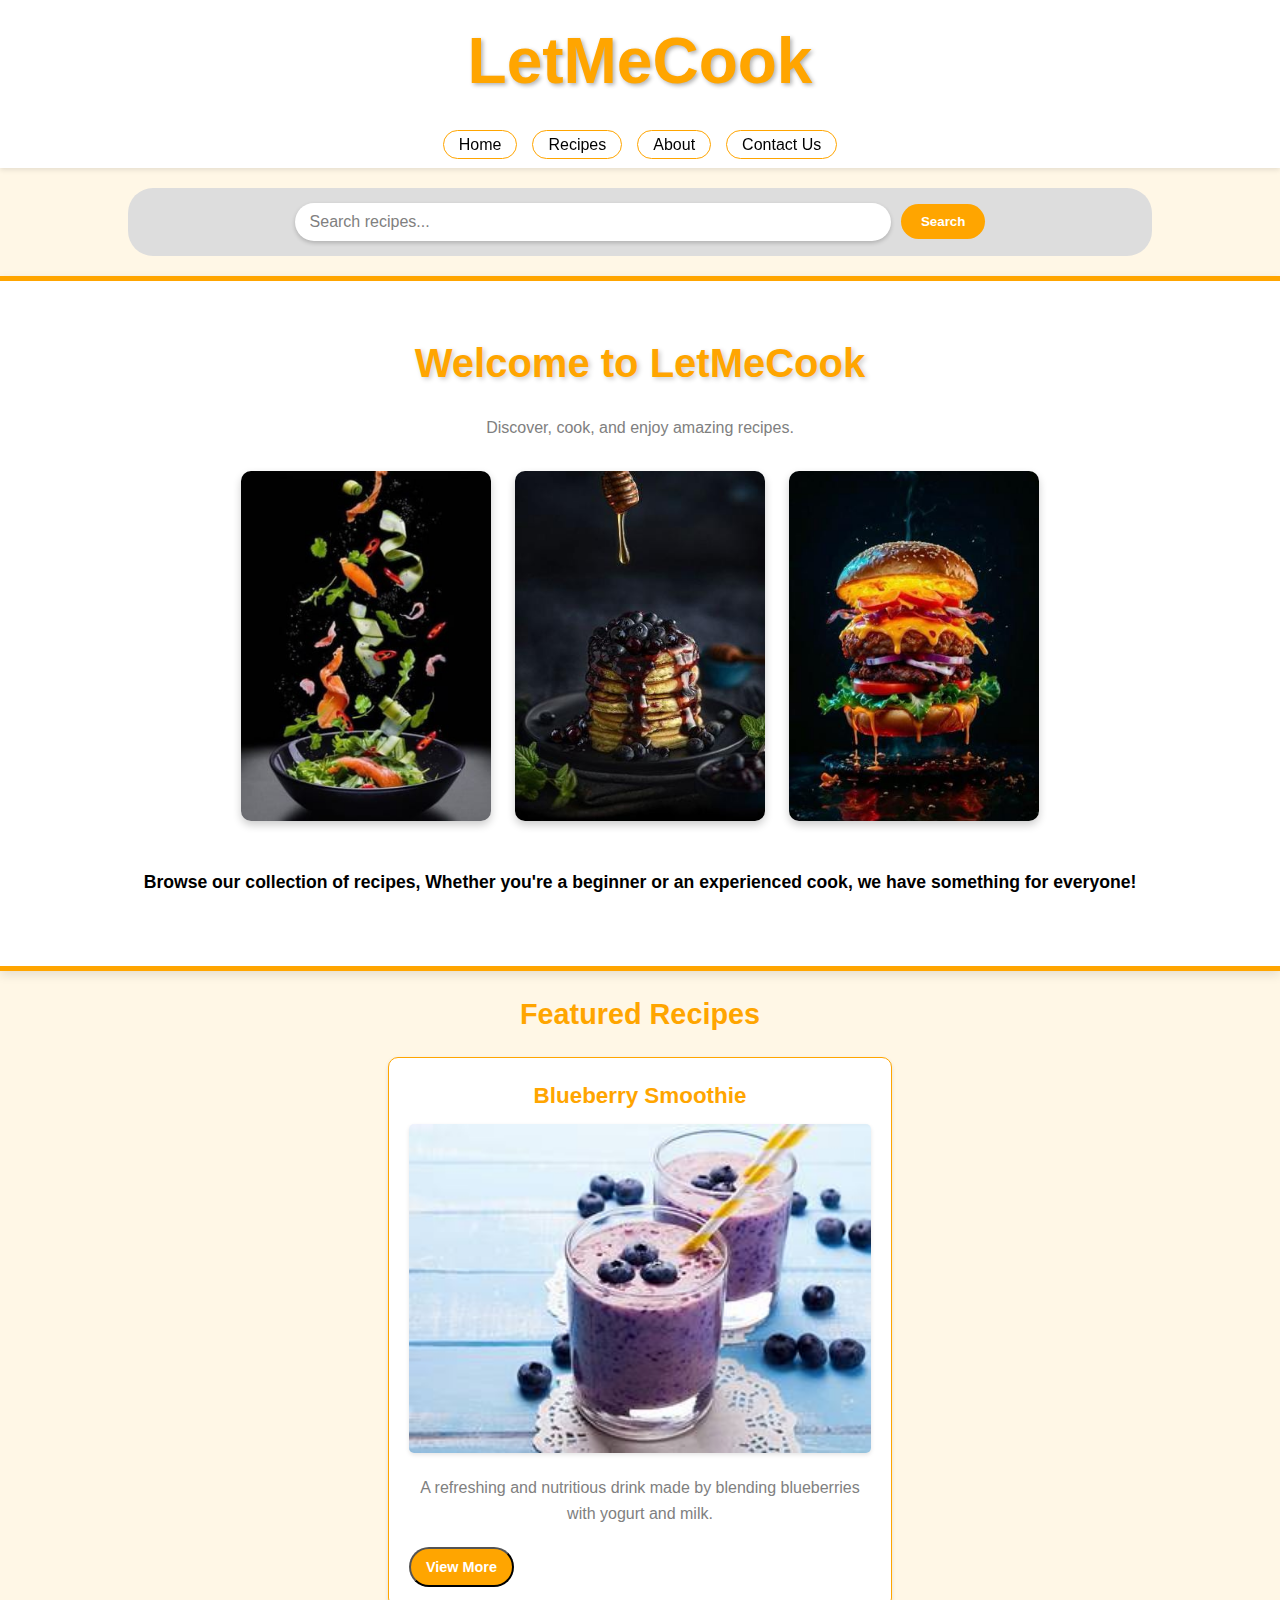
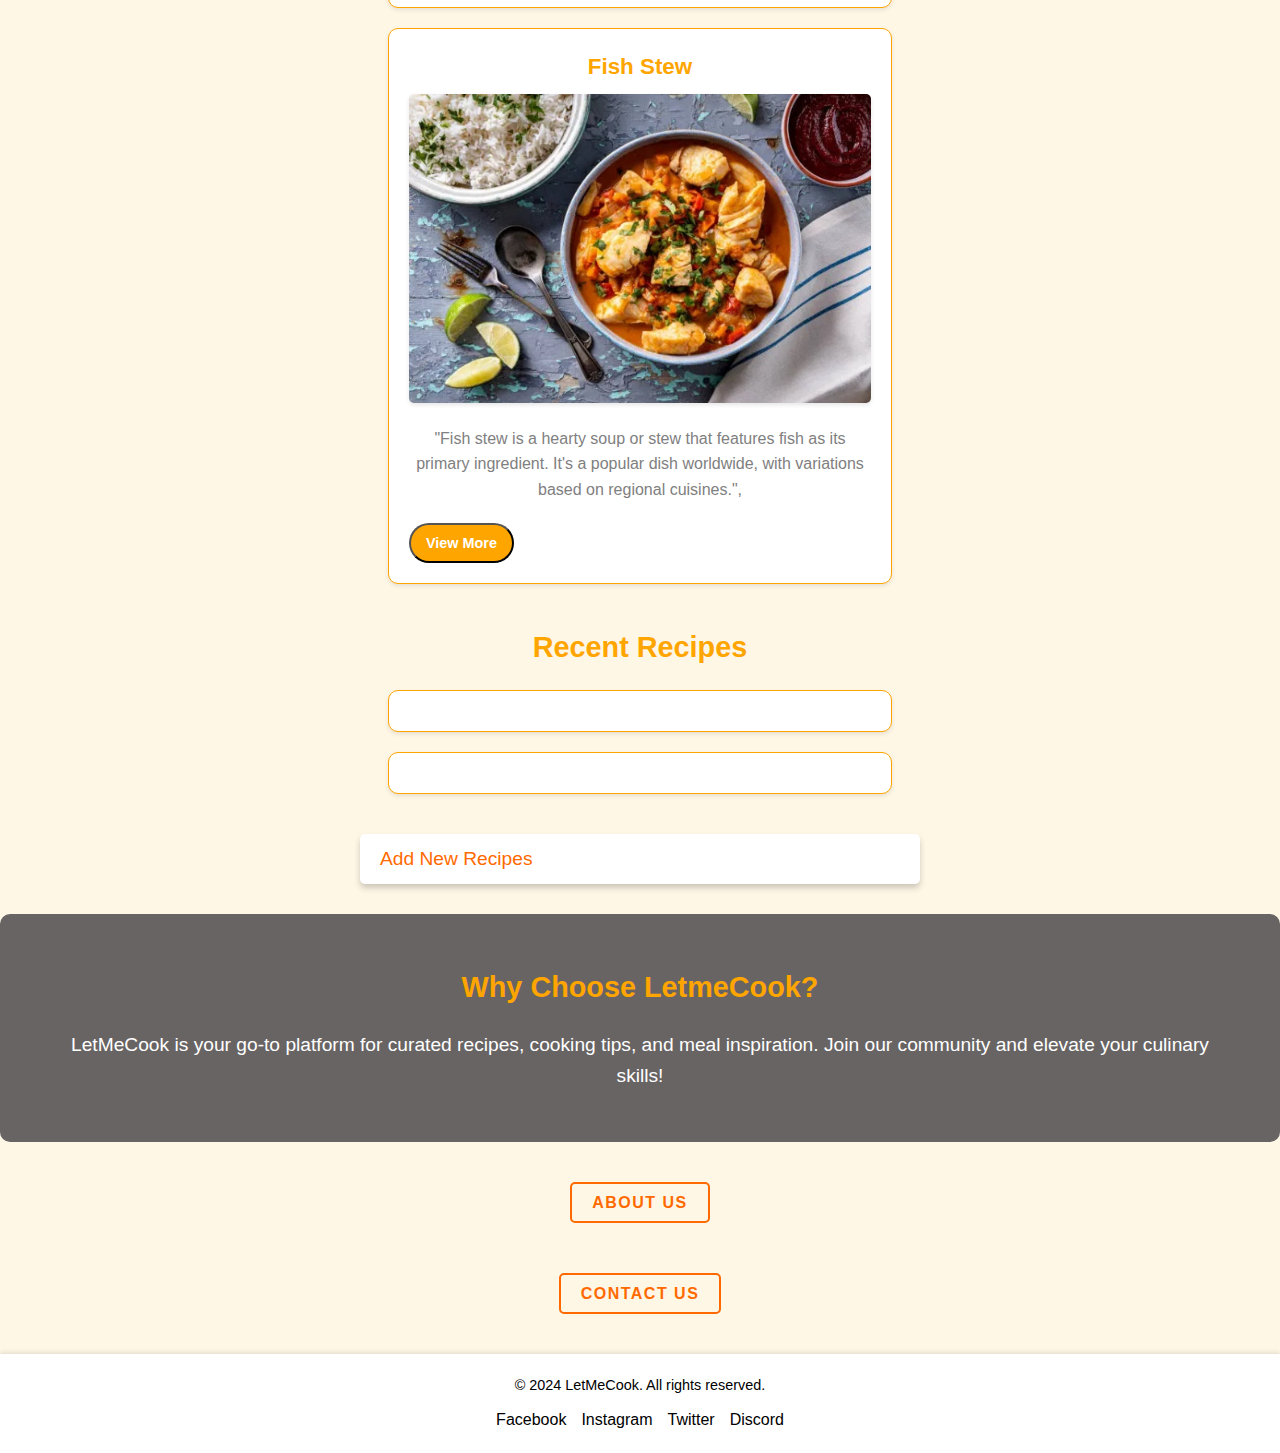
==== commit 2fa0c824: "Form addition" ====
--- a/Recipe-Manager/index.html
+++ b/Recipe-Manager/index.html
@@ -24,7 +24,7 @@
 
     <div class="search-bar">
         <input type="text" id="recipe-search" placeholder="Search recipes..." onkeyup="filterRecipes()">
-        <button id="add-recipe">Add Recipe</button>
+        <button id="add-recipe">Search</button>
     </div>
 
     <div class="hero">
@@ -43,7 +43,7 @@
                     <h3>Blueberry Smoothie</h3>
                     <img src="images/blueberry_smoothie.jpg" alt="Blueberry Smoothie">
                     <p>A refreshing and nutritious drink made by blending blueberries with yogurt and milk.</p>
-                    <button class="view-more-btn" data-id="0">View More</button>
+                    <button class="view-more-btn">View More</button>
                 </div>    
                 <div class="recipe-card">
                     <h3>Fish Stew</h3>
@@ -59,6 +59,8 @@
             <div class="recipe-card"></div>
             <!-- Add more recipe cards dynamically -->
         </section>
+
+        <a href="add-recipe.html" class="add-new-recipes-btn">Add New Recipes</a>
     </main>
 
     <section id="additional-info" style="padding: 50px; text-align: center; background-color: rgb(104, 100, 100); color: white;">
--- a/Recipe-Manager/css/style.css
+++ b/Recipe-Manager/css/style.css
@@ -234,6 +234,32 @@
     color: orange;
     border: 1px solid orange;
     transform: scale(1.05);
+}
+
+.add-new-recipes-btn {
+    display: block;
+    margin: 20px auto;
+    padding: 10px 20px;
+    font-size: 1.2rem;
+    color: #FF6A00; /* White text */
+    background-color: white; /* Bright orange background */
+    text-decoration: none; /* Remove underline */
+    border-radius: 5px; /* Rounded corners */
+    box-shadow: 0 4px 6px rgba(0, 0, 0, 0.2); /* Subtle shadow for depth */
+    transition: all 0.3s ease-in-out; /* Smooth hover effect */
+}
+
+.add-new-recipes-btn:hover {
+    color: white;
+    background-color: #FF4500; /* Slightly darker orange on hover */
+    box-shadow: 0 6px 10px rgba(0, 0, 0, 0.3); /* Enhanced shadow on hover */
+    transform: scale(1.05); /* Slight enlargement */
+}
+
+.add-new-recipes-btn:active {
+    background-color: #FF2400; /* Even darker orange when clicked */
+    box-shadow: 0 2px 4px rgba(0, 0, 0, 0.2); /* Reduced shadow */
+    transform: scale(0.95); /* Button slightly shrinks */
 }
 
 /* Modal Background */
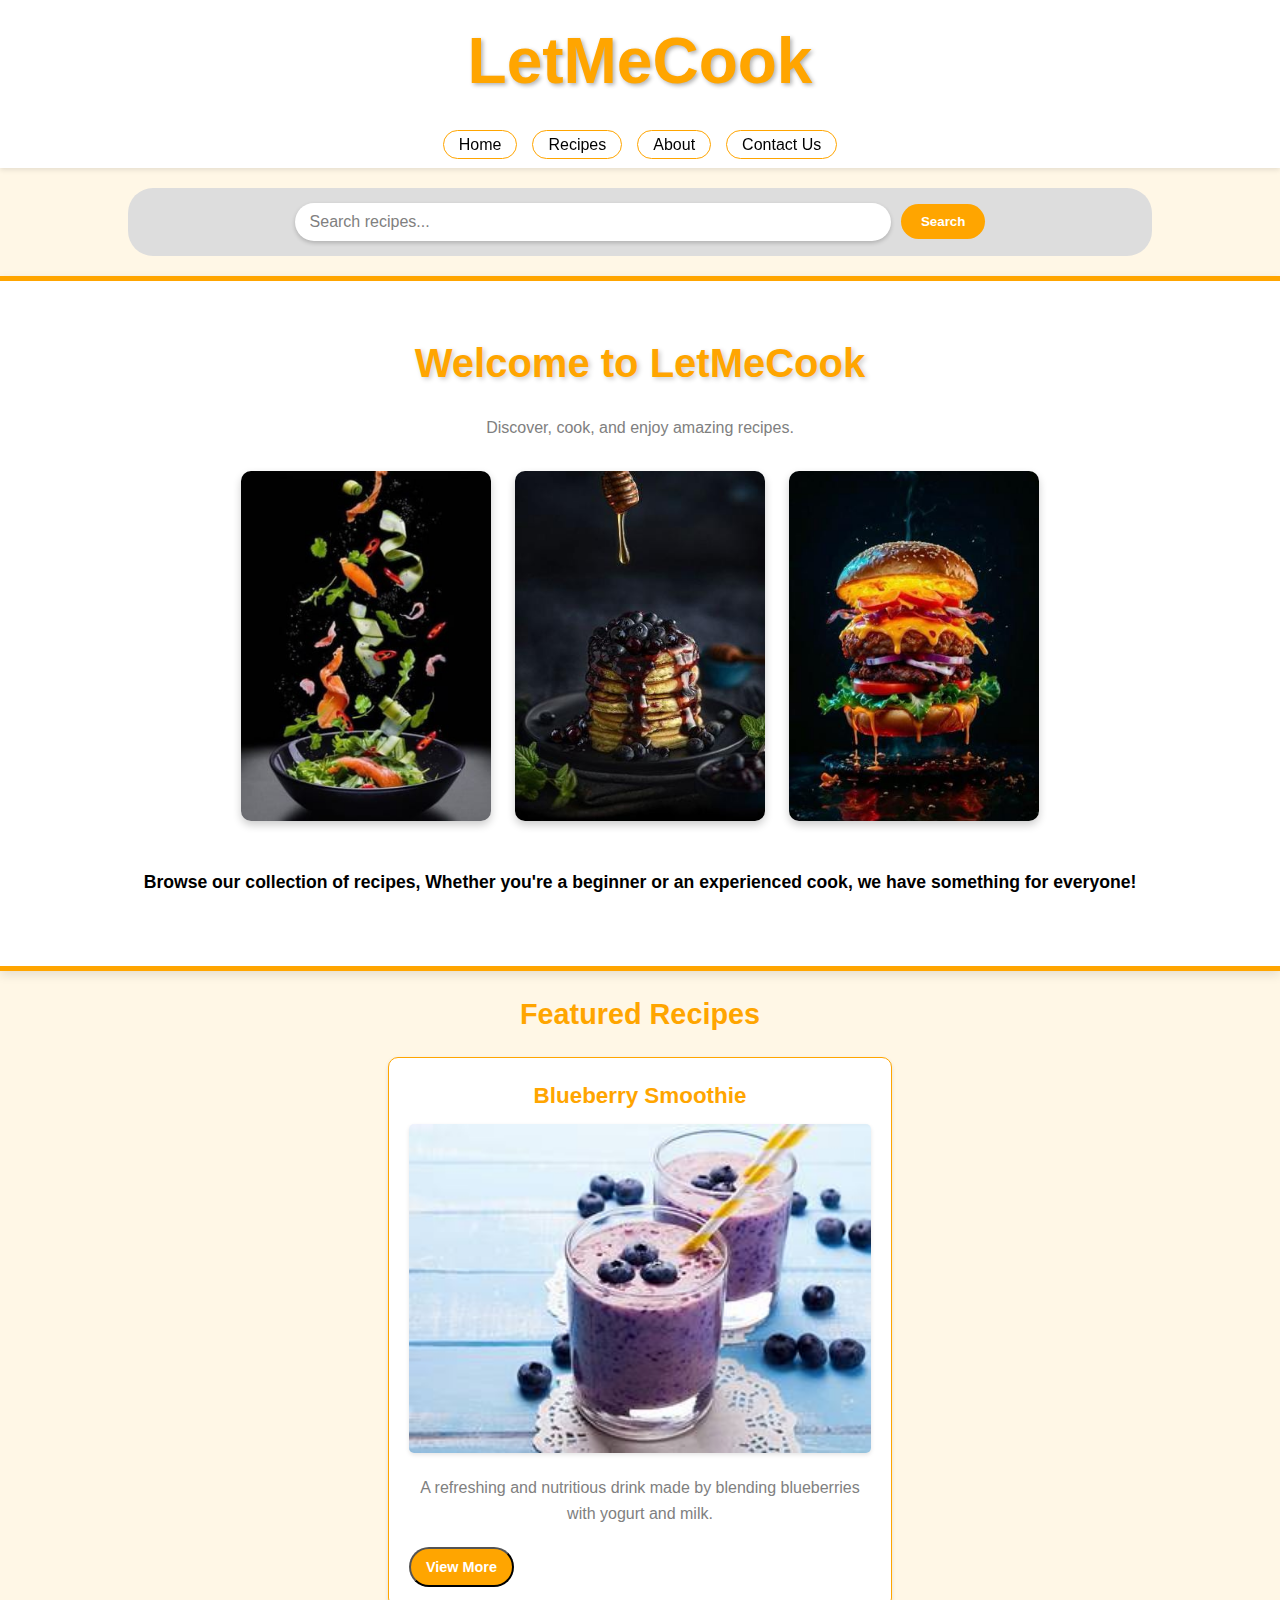
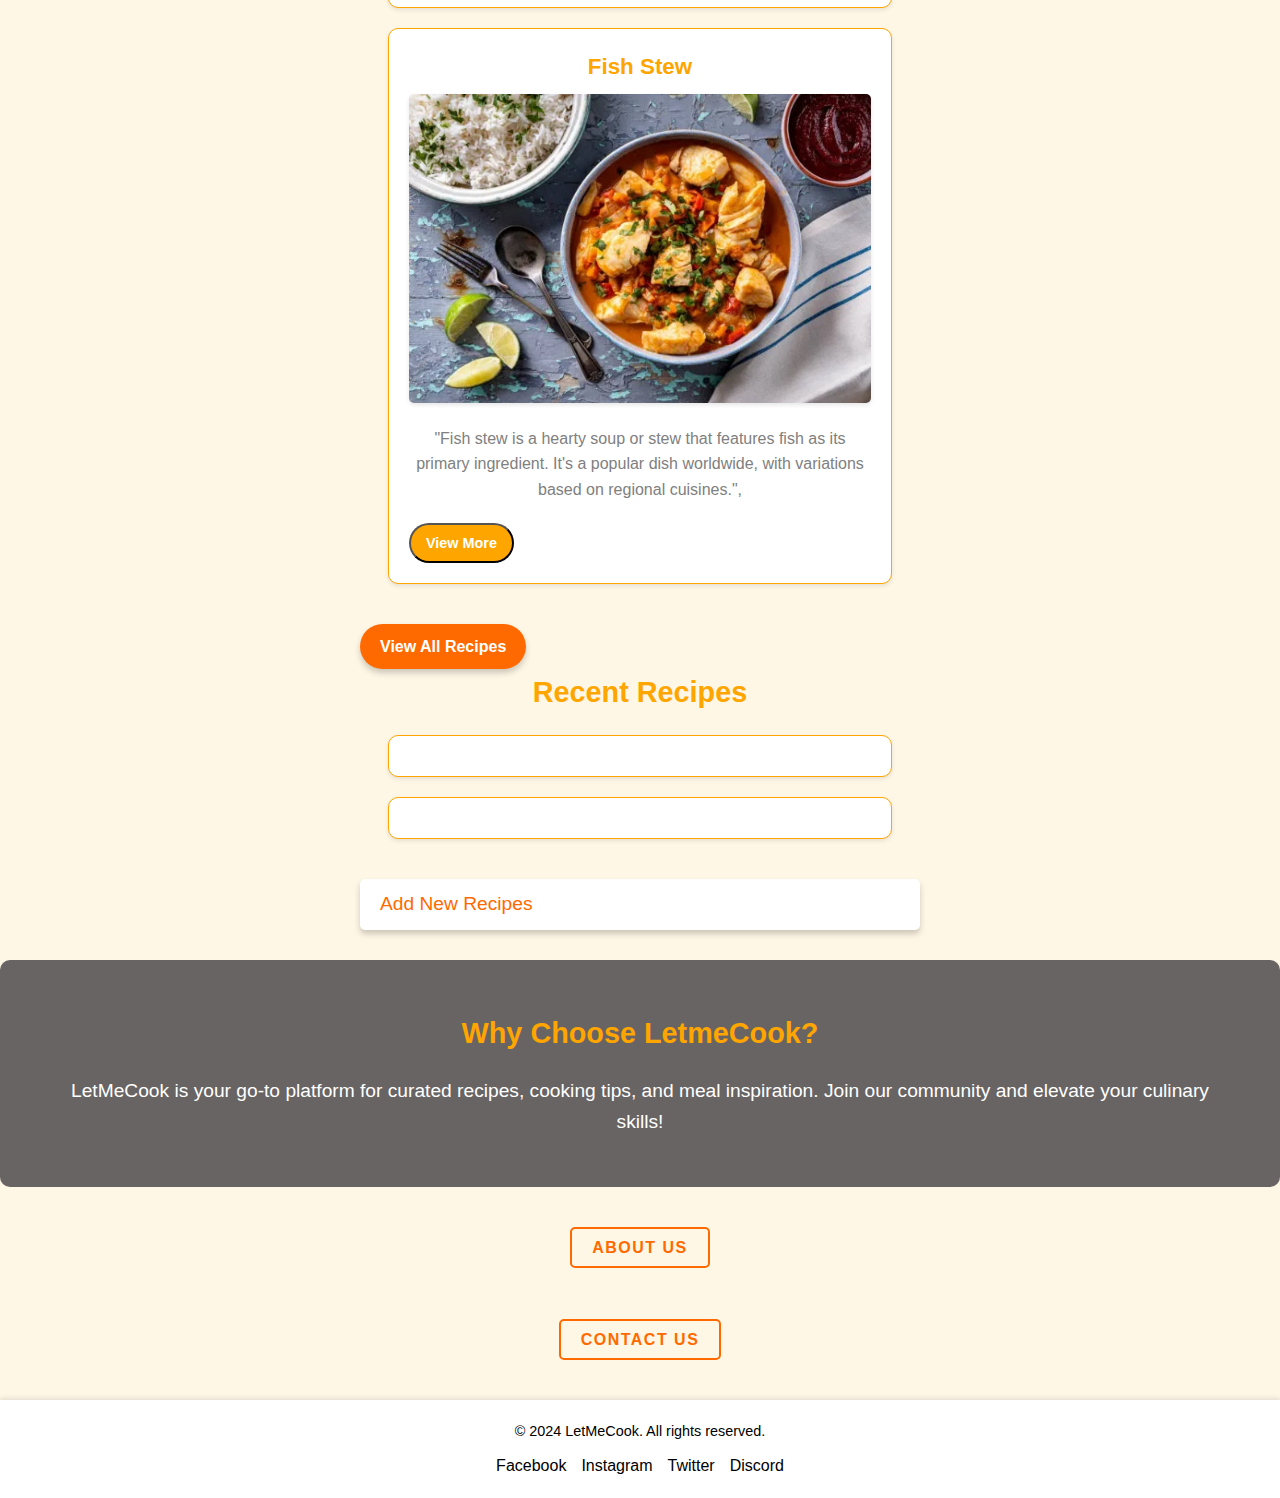
==== commit cffce905: "Conversion of json files and add recipe page" ====
--- a/Recipe-Manager/index.html
+++ b/Recipe-Manager/index.html
@@ -15,7 +15,7 @@
         <nav>
             <ul>
                 <li><a href="#">Home</a></li>
-                <li><a href="#featured-recipes">Recipes</a></li>
+                <li><a href="#list-recipes">Recipes</a></li>
                 <li><a href="#about-us">About</a></li>
                 <li><a href="#contact-us">Contact Us</a></li>
             </ul>
@@ -52,6 +52,7 @@
                     <button class="view-more-btn">View More</button>
                 </div>             
         </section>
+        <a id="list-recipes" href="recipe-display.html" class="view-recipes-btn">View All Recipes</a>
 
         <section id="recent-recipes">
             <h2>Recent Recipes</h2>
--- a/Recipe-Manager/css/style.css
+++ b/Recipe-Manager/css/style.css
@@ -235,6 +235,29 @@
     border: 1px solid orange;
     transform: scale(1.05);
 }
+
+/* View All Recipes Button */
+.view-recipes-btn {
+    display: inline-block;
+    background-color: #FF6A00; /* Bright orange background */
+    color: white; /* White text */
+    text-decoration: none; /* Remove underline */
+    padding: 10px 20px; /* Padding for a button-like appearance */
+    font-size: 1rem; /* Font size for readability */
+    border-radius: 25px; /* Rounded edges */
+    box-shadow: 0 4px 6px rgba(0, 0, 0, 0.2); /* Subtle shadow */
+    transition: background-color 0.3s ease, box-shadow 0.3s ease; /* Smooth hover effect */
+    font-weight: bold;
+    text-align: center;
+}
+
+.view-recipes-btn:hover {
+    background-color: white; /* Invert colors on hover */
+    color: #FF6A00; /* Orange text */
+    box-shadow: 0 6px 10px rgba(0, 0, 0, 0.3); /* Enhanced shadow */
+    border: 2px solid #FF6A00; /* Orange border */
+}
+
 
 .add-new-recipes-btn {
     display: block;
